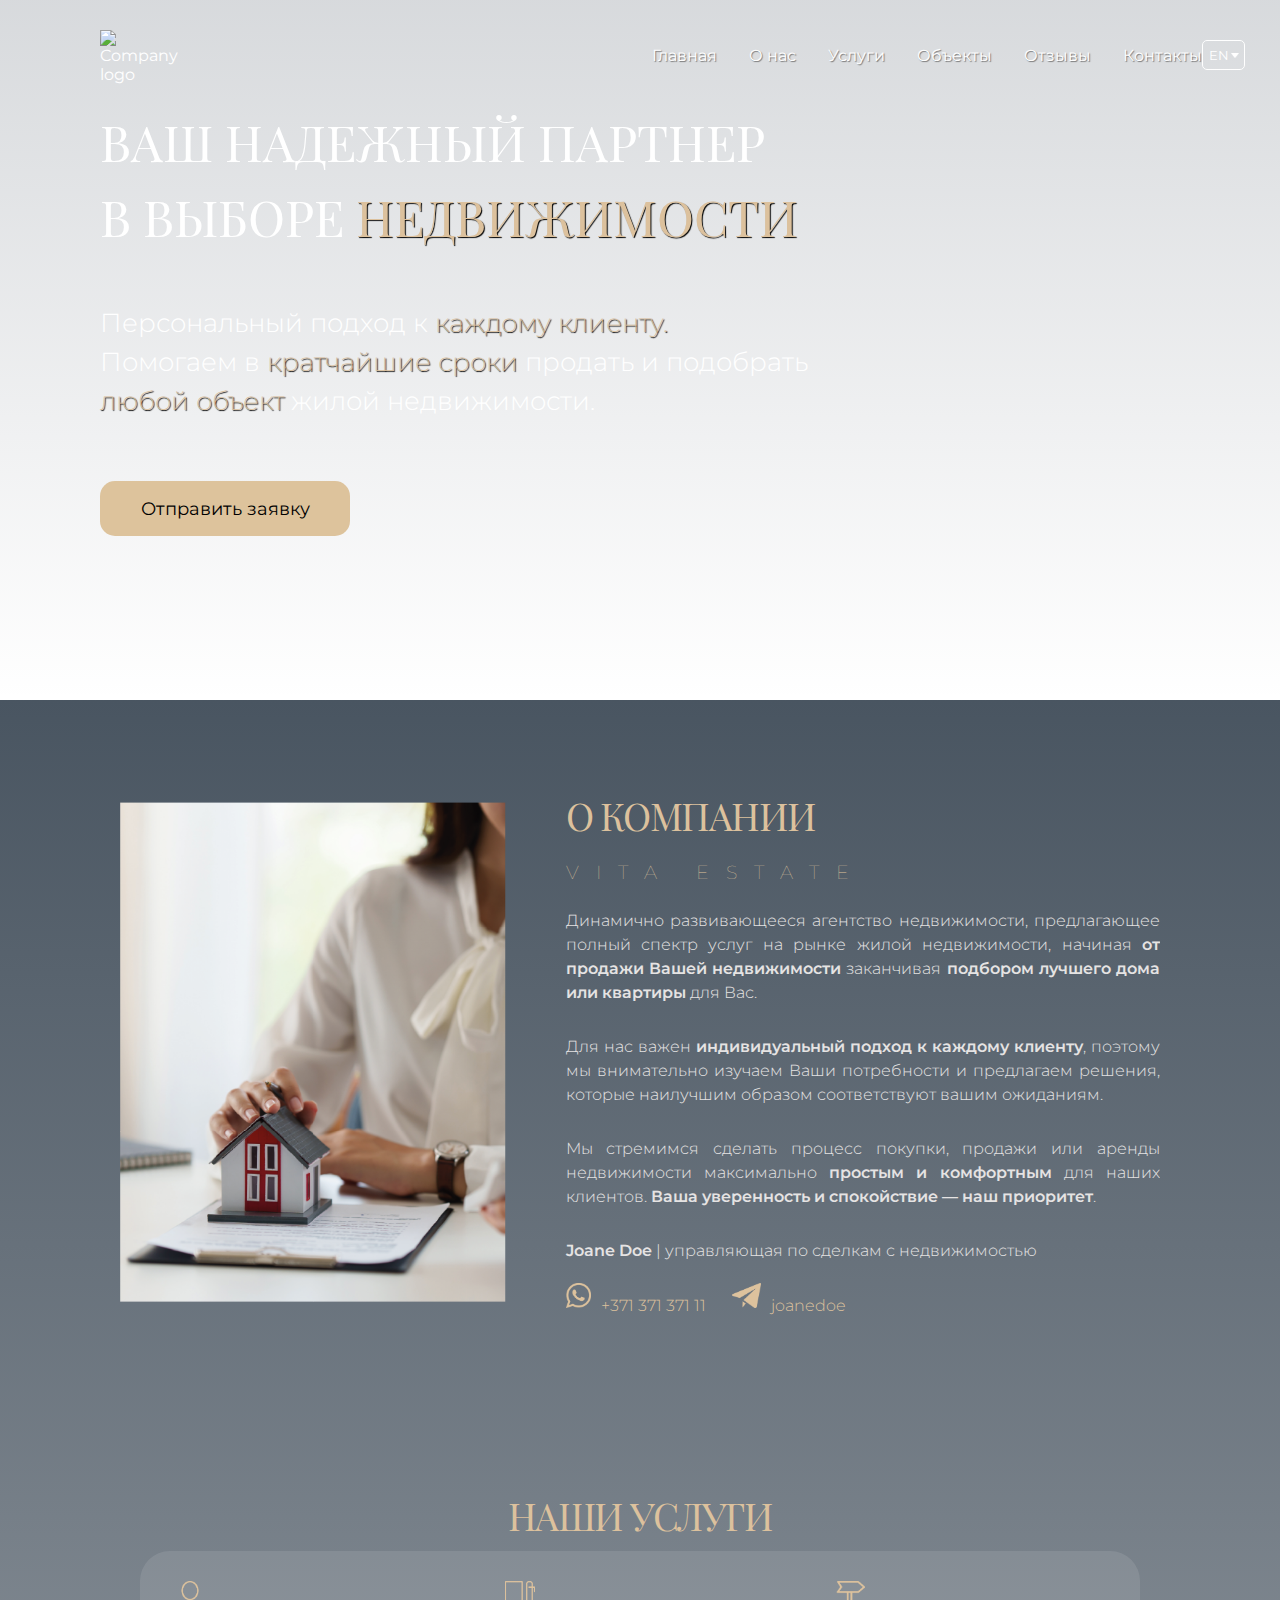
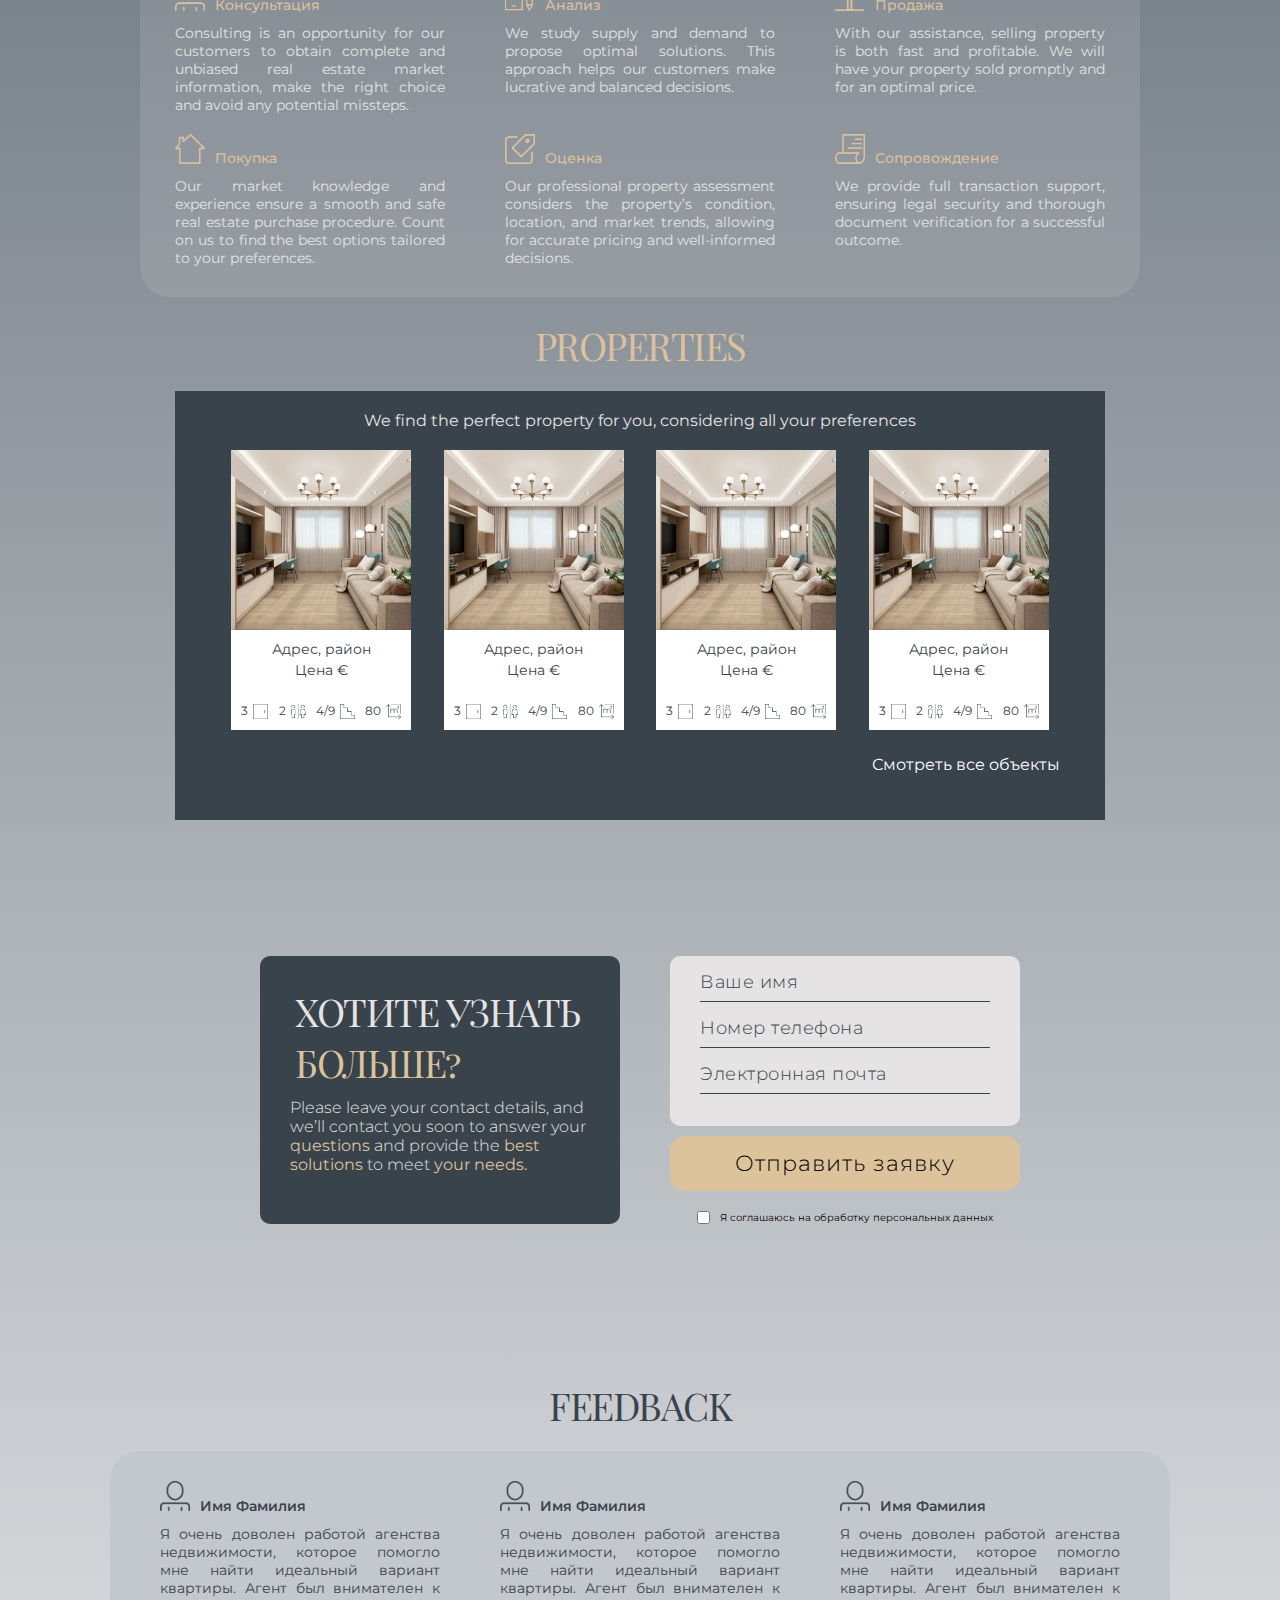
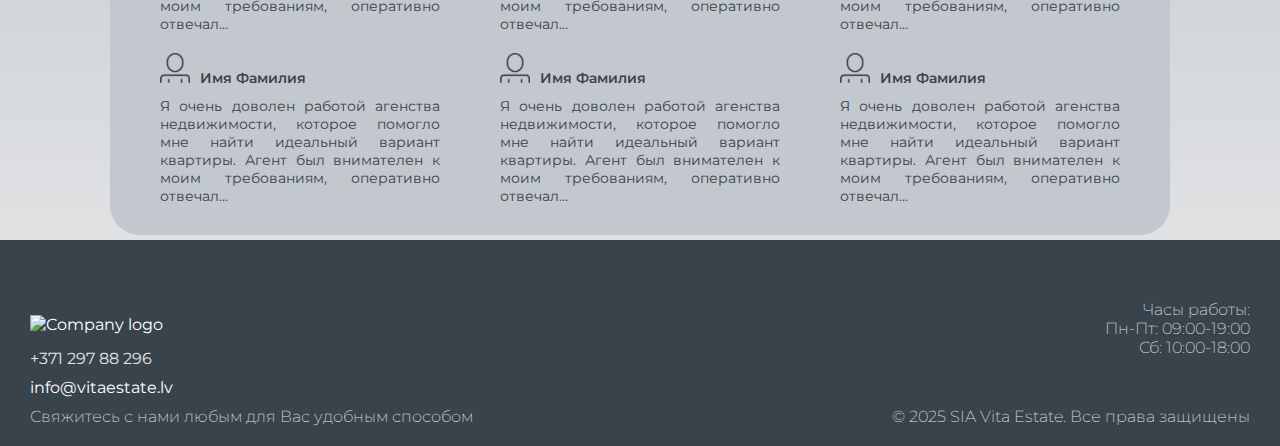
==== index.html @ ba5c53d3 "Add footer styling and amended multiple places" ====
<!DOCTYPE html>
<html lang="en">
  <head>
    <meta charset="UTF-8" />
    <meta name="viewport" content="width=device-width, initial-scale=1.0" />
    <link href="styles/style.css" rel="stylesheet" />
    <link
      href="https://fonts.googleapis.com/css2?family=Montserrat:ital,wght@0,100..900;1,100..900&family=Playfair+Display+SC:ital,wght@0,400;0,700;0,900;1,400;1,700;1,900&family=Playfair:ital,opsz,wght@0,5..1200,300..900;1,5..1200,300..900&display=swap"
      rel="stylesheet"
    />
    <title>Document</title>
  </head>
  <body>
    <!-- header section -->
    <section class="header_section">
      <header>
        <!-- logo -->
        <a href="index.html">
          <img
            class="header_logo"
            src="resources/Блок 1 - Главная/лого.png"
            alt="Company logo"
          />
        </a>
        <!-- navigation -->
        <nav class="navigation">
          <ul class="nav_options">
            <li><a href="#home">Главная</a></li>
            <li><a href="#about">О нас</a></li>
            <li><a href="#services">Услуги</a></li>
            <li><a href="#properties">Объекты</a></li>
            <li><a href="#feedback">Отзывы</a></li>
            <li><a href="#contact">Контакты</a></li>
          </ul>
        </nav>

        <select>
          <option value="en">EN</option>
          <option valaue="lv">LV</option>
          <option value="ru">RU</option>
        </select>
      </header>

      <div class="header_text">
        <h1>ВАШ НАДЕЖНЫЙ ПАРТНЕР В ВЫБОРЕ<strong> НЕДВИЖИМОСТИ</strong></h1>
        <p>
          Персональный подход к <strong>каждому клиенту.</strong><br />
          Помогаем в <strong>кратчайшие сроки</strong> продать и подобрать<br />
          <strong>любой объект</strong> жилой недвижимости.
        </p>
        <button>Отправить заявку</button>
      </div>
    </section>

    <!-- company description section -->
    <div class="middle_background">
      <section class="about">
        <div>
          <img
            src="resources/Блок 2 - О компании/картинка.png"
            alt="woman holding toy house"
          />
        </div>
        <article class="company">
          <h2>О КОМПАНИИ</h2>
          <h3>VITA ESTATE</h3>
          <p>
            Динамично развивающееся агентство недвижимости, предлагающее полный
            спектр услуг на рынке жилой недвижимости, начиная
            <strong>от продажи Вашей недвижимости</strong> заканчивая
            <strong>подбором лучшего дома или квартиры</strong> для Вас.
          </p>
          <p>
            Для нас важен
            <strong>индивидуальный подход к каждому клиенту</strong>, поэтому мы
            внимательно изучаем Ваши потребности и предлагаем решения, которые
            наилучшим образом соответствуют вашим ожиданиям.
          </p>
          <p>
            Мы стремимся сделать процесс покупки, продажи или аренды
            недвижимости максимально <strong>простым и комфортным</strong> для
            наших клиентов.
            <strong>Ваша уверенность и спокойствие — наш приоритет</strong>.
          </p>
          <p class="signature">
            <strong>Joane Doe </strong> | управляющая по сделкам с
            недвижимостью
          </p>
          <div class="company_contact">
            <span class="watsapp">
              <a href="https://t.me/yourusername" target="_blank">
                <img
                src="/resources/Блок 2 - О компании/whatsapp.png"
                alt="watsapp application icon"
              />+371 371 371 11
              </a>
            </span>
            <span class="telegram">
              <a href="https://wa.me/yourphonenumber" target="_blank">
                <img
                src="/resources/Блок 2 - О компании/telegram.png"
                alt="telegram application icon"
              />joanedoe
              </a>
            </span>
          </div>
        </article>
      </section>

      <!-- company services section -->
      <section class="our_services">
        <h2>НАШИ УСЛУГИ</h2>
        <div class="services_container">
          <article class="services">
            <div>
              <img
                src="/resources/Блок 3 - Наши услуги/консультация.png"
                alt="human silhouette icon"
              />
              <h4>Консультация</h4>
            </div>
            <p>
              Consulting is an opportunity for our customers to obtain complete
              and unbiased real estate market information, make the right choice
              and avoid any potential missteps.
            </p>
          </article>

          <article class="services">
            <div>
              <img
                src="/resources/Блок 3 - Наши услуги/анализ.png"
                alt="notebook with pencil icon"
              />
              <h4>Анализ</h4>
            </div>
            <p>
              We study supply and demand to propose optimal solutions. This
              approach helps our customers make lucrative and balanced
              decisions.
            </p>
          </article>

          <article class="services">
            <div>
              <img
                src="/resources/Блок 3 - Наши услуги/продажа.png"
                alt="pointing sign icon"
              />
              <h4>Продажа</h4>
            </div>
            <p>
              With our assistance, selling property is both fast and profitable.
              We will have your property sold promptly and for an optimal price.
            </p>
          </article>

          <article class="services">
            <div>
              <img
                src="/resources/Блок 3 - Наши услуги/покупка.png"
                alt="house silhouette icon"
              />
              <h4>Покупка</h4>
            </div>
            <p>
              Our market knowledge and experience ensure a smooth and safe real
              estate purchase procedure. Count on us to find the best options
              tailored to your preferences.
            </p>
          </article>

          <article class="services">
            <div>
              <img
                src="/resources/Блок 3 - Наши услуги/оценка.png"
                alt="notepad with pen icon"
              />
              <h4>Оценка</h4>
            </div>
            <p>
              Our professional property assessment considers the property’s
              condition, location, and market trends, allowing for accurate
              pricing and well-informed decisions.
            </p>
          </article>

          <article class="services">
            <div>
              <img
                src="/resources/Блок 3 - Наши услуги/сопровождение.png"
                alt="paper document icon"
              />
              <h4>Сопровождение</h4>
            </div>
            <p>
              We provide full transaction support, ensuring legal security and
              thorough document verification for a successful outcome.
            </p>
          </article>
        </div>
      </section>

      <!-- company properties for sale section -->
      <section class="properties">
        <h2>PROPERTIES</h2>
        <div class="properties_container">
          <p>
            We find the perfect property for you, considering all your
            preferences
          </p>
          <div class="short_preview">
            <div>
              <img
                src="/resources/Блок 4 - Объекты/dizain-kvartir-4.webp"
                alt="apartment inside view"
              />
              <p>
                Адрес, район<br />
                Цена €
              </p>
              <div class="property_icons">
                <span>
                  <p>3</p>
                  <img
                    src="/resources/Блок 4 - Объекты/дверь.png"
                    alt="door icon"
                  />
                </span>

                <span>
                  <p>2</p>
                  <img
                    src="/resources/Блок 4 - Объекты/санузел.png"
                    alt="toilet icon"
                  />
                </span>

                <span>
                  <p>4/9</p>
                  <img
                    src="/resources/Блок 4 - Объекты/этаж.png"
                    alt="ladder icon"
                  />
                </span>

                <span>
                  <p>80</p>
                  <img
                    src="/resources/Блок 4 - Объекты/площадь.png"
                    alt="area icon"
                  />
                </span>
              </div>
            </div>

            <div>
              <img
                src="/resources/Блок 4 - Объекты/dizain-kvartir-4.webp"
                alt="apartment inside view"
              />
              <p>
                Адрес, район<br />
                Цена €
              </p>
              <div class="property_icons">
                <span>
                  <p>3</p>
                  <img
                    src="/resources/Блок 4 - Объекты/дверь.png"
                    alt="door icon"
                  />
                </span>

                <span>
                  <p>2</p>
                  <img
                    src="/resources/Блок 4 - Объекты/санузел.png"
                    alt="toilet icon"
                  />
                </span>

                <span>
                  <p>4/9</p>
                  <img
                    src="/resources/Блок 4 - Объекты/этаж.png"
                    alt="ladder icon"
                  />
                </span>

                <span>
                  <p>80</p>
                  <img
                    src="/resources/Блок 4 - Объекты/площадь.png"
                    alt="area icon"
                  />
                </span>
              </div>
            </div>

            <div>
              <img
                src="/resources/Блок 4 - Объекты/dizain-kvartir-4.webp"
                alt="apartment inside view"
              />
              <p>
                Адрес, район<br />
                Цена €
              </p>
              <div class="property_icons">
                <span>
                  <p>3</p>
                  <img
                    src="/resources/Блок 4 - Объекты/дверь.png"
                    alt="door icon"
                  />
                </span>

                <span>
                  <p>2</p>
                  <img
                    src="/resources/Блок 4 - Объекты/санузел.png"
                    alt="toilet icon"
                  />
                </span>

                <span>
                  <p>4/9</p>
                  <img
                    src="/resources/Блок 4 - Объекты/этаж.png"
                    alt="ladder icon"
                  />
                </span>

                <span>
                  <p>80</p>
                  <img
                    src="/resources/Блок 4 - Объекты/площадь.png"
                    alt="area icon"
                  />
                </span>
              </div>
            </div>

            <div>
              <img
                src="/resources/Блок 4 - Объекты/dizain-kvartir-4.webp"
                alt="apartment inside view"
              />
              <p>
                Адрес, район<br />
                Цена €
              </p>
              <div class="property_icons">
                <span>
                  <p>3</p>
                  <img
                    src="/resources/Блок 4 - Объекты/дверь.png"
                    alt="door icon"
                  />
                </span>

                <span>
                  <p>2</p>
                  <img
                    src="/resources/Блок 4 - Объекты/санузел.png"
                    alt="toilet icon"
                  />
                </span>

                <span>
                  <p>4/9</p>
                  <img
                    src="/resources/Блок 4 - Объекты/этаж.png"
                    alt="ladder icon"
                  />
                </span>

                <span>
                  <p>80</p>
                  <img
                    src="/resources/Блок 4 - Объекты/площадь.png"
                    alt="area icon"
                  />
                </span>
              </div>
            </div>
          </div>
          <a href="" class="all_properties">Смотреть все объекты</a>
        </div>
      </section>

      <!-- contact form -->
      <section class="submission">
        <article>
          <h3>ХОТИТЕ УЗНАТЬ <strong>БОЛЬШЕ?</strong></h3>
          <p>
            Please leave your contact details, and we’ll contact you soon to
            answer your <strong>questions</strong> and provide the
            <strong>best solutions</strong> to meet <strong>your needs.</strong>
          </p>
        </article>

        <div class="form_container">
          <form action="" method="POST">
            <fieldset class="user_info">
              <!-- <label for="name">Ваше имя</label> -->
              <input
                type="text"
                id="name"
                name="name"
                placeholder="Ваше имя"
                aria-label="your name"
                required
              />

              <!-- <label>Номер телефона</label> -->
              <input
                type="tel"
                id="phone"
                name="phone"
                placeholder="Номер телефона"
                aria-label="your phone number"
                required
              />

              <!-- <label>Электронная почта</label> -->
              <input
                type="email"
                id="email"
                name="email"
                placeholder="Электронная почта"
                aria-label="your email"
                required
              />
            </fieldset>

            <button type="submit">Отправить заявку</button>

            <div class="consent">
              <!-- <label> -->
              <input
                type="checkbox"
                name="consent"
                aria-label="consent to processing personal data"
                required
              />
              Я соглашаюсь на обработку персональных данных
              <!-- </label> -->
            </div>
          </form>
        </div>
      </section>

      <!-- customer review section -->
      <section class="feedback">
        <h2>FEEDBACK</h2>
        <div>
          <article>
            <div>
              <img
                src="/resources/Блок 6 - Отзывы/иконка.png"
                alt="human silhouette icon"
              />
              <p>Имя Фамилия</p>
            </div>
            <p>
              Я очень доволен работой агенства недвижимости, которое помогло мне
              найти идеальный вариант квартиры. Агент был внимателен к моим
              требованиям, оперативно отвечал...
            </p>
          </article>

          <article>
            <div>
              <img
                src="/resources/Блок 6 - Отзывы/иконка.png"
                alt="human silhouette icon"
              />
              <p>Имя Фамилия</p>
            </div>
            <p>
              Я очень доволен работой агенства недвижимости, которое помогло мне
              найти идеальный вариант квартиры. Агент был внимателен к моим
              требованиям, оперативно отвечал...
            </p>
          </article>

          <article>
            <div>
              <img
                src="/resources/Блок 6 - Отзывы/иконка.png"
                alt="human silhouette icon"
              />
              <p>Имя Фамилия</p>
            </div>
            <p>
              Я очень доволен работой агенства недвижимости, которое помогло мне
              найти идеальный вариант квартиры. Агент был внимателен к моим
              требованиям, оперативно отвечал...
            </p>
          </article>

          <article>
            <div>
              <img
                src="/resources/Блок 6 - Отзывы/иконка.png"
                alt="human silhouette icon"
              />
              <p>Имя Фамилия</p>
            </div>
            <p>
              Я очень доволен работой агенства недвижимости, которое помогло мне
              найти идеальный вариант квартиры. Агент был внимателен к моим
              требованиям, оперативно отвечал...
            </p>
          </article>

          <article>
            <div>
              <img
                src="/resources/Блок 6 - Отзывы/иконка.png"
                alt="human silhouette icon"
              />
              <p>Имя Фамилия</p>
            </div>
            <p>
              Я очень доволен работой агенства недвижимости, которое помогло мне
              найти идеальный вариант квартиры. Агент был внимателен к моим
              требованиям, оперативно отвечал...
            </p>
          </article>

          <article>
            <div>
              <img
                src="/resources/Блок 6 - Отзывы/иконка.png"
                alt="human silhouette icon"
              />
              <p>Имя Фамилия</p>
            </div>
            <p>
              Я очень доволен работой агенства недвижимости, которое помогло мне
              найти идеальный вариант квартиры. Агент был внимателен к моим
              требованиям, оперативно отвечал...
            </p>
          </article>
        </div>
      </section>
    </div>

    <!-- footer -->
    <footer>
      <div class="left">
        <a href="index.html">
          <img
            class="footer_logo"
            src="resources/Блок 1 - Главная/лого.png"
            alt="Company logo"
          />
        </a>
        <p class="phone">+371 297 88 296</p>
        <p class="email">
          <a href="mailto:info@vitaestate.lv">info@vitaestate.lv</a>
        </p>
        <p>Свяжитесь с нами любым для Вас удобным способом</p>
      </div>

      <div class="right">
        <p>
          Часы работы:<br />
          Пн-Пт: 09:00-19:00<br />
          Сб: 10:00-18:00
        </p>
        <p class="copyright">&copy; 2025 SIA Vita Estate. Все права защищены</p>
      </div>
    </footer>

    <script src="js/script.js"></script>
  </body>
</html>
---- styles/style.css ----
* {
    margin: 0;
    padding: 0;
}

body {
    width: 100vw;
    background-image: url('/resources/Обложка\ всего\ сайта/Обложка фон.png');
    overflow-x: hidden;
}

/* header section styling */
 .header_section {
    background-image: linear-gradient(rgba(74, 85, 98, 22%), rgba(255, 255, 255, 0)),url('/resources/Блок\ 1\ -\ Главная/картинка для главной страницы.jpg');
    background-position: center;
    background-size: cover;
    background-repeat: no-repeat;
    height: 700px;
    display: flex;
    flex-direction: column;
}

header {
    display: flex;
    justify-content: space-between;
 }

/* logo styling */
.header_logo {
    position: relative;
    max-width: 148px;
    height: auto;
    margin-top: 30px;
    margin-left: 100px;
}

a {
    text-decoration: none;
    color: white;
    font-family: 'Montserrat', sans-serif;
}

/* nav bar styling */
.navigation {
    display: flex;
    justify-content: center;
    height: 50px;
    width: 550px;
    margin-top: 30px;
    margin-left: 37%;
}

/* language selection styling */
select {
    height: 30px;
    width: 50px;
    padding-left: 6px;
    padding-right: 15px;
    margin-top: 40px;
    margin-right: 50px;
    border: white solid 1px;
    border-radius: 5px;
    cursor: pointer;

    appearance: none;
    -webkit-appearance: none;
    -moz-appearance: none;

    background: url('/resources/Блок\ 1\ -\ Главная/галочка для выбора языка.png') no-repeat right center;
    background-size: 8px;
    background-color: rgba(0, 0, 0, 0.0);
    background-position: 85% center;

    color: white;
    font-family: 'Montserrat', sans-serif;
    box-sizing: border-box;
}

/* nav bar li styling */
.nav_options {
    display: flex;
    justify-content: space-between;
    align-items: center;
    width: 550px;
}

.nav_options li {
    list-style-type: none;
    text-shadow: 1px 1px 1px rgb(119, 119, 119);
}

/* h1 and p header main text container */
.header_text {
    margin-left: 100px;
    margin-top: 20px;
    width: 700px;
}

.header_text strong {
    color: #DCC19D;
    font-weight: 200;
    text-shadow: 1px 1px 1px black;
}

h1 {
    font-family: 'Playfair Display SC';
    font-weight: 100;
    font-size: 50px;
    color: white;
    margin-bottom: 50px;
    line-height: 150%;
}

.header_text p {
    font-family: 'Montserrat', sans-serif;
    margin-bottom: 30px;
    font-size: 26px;
    line-height: 150%;
    font-weight: 300;
    width: 900px;
    color: #FFFFFF;
}

/* button in header styling */
button {
    background-color: rgb(221, 195, 156);
    border: none;
    width: 250px;
    height: 55px;
    margin-top: 30px;
    border-radius: 15px;
    font-family: 'Montserrat', sans-serif;
    font-size: 18px;
    cursor: pointer;
}

button:hover {
    background-color: white;
}

.middle_background {
    background: 
        url('/resources/Обложка\ всего\ сайта/Обложка_снежинки.png'),
        linear-gradient(to bottom, rgb(73, 85, 97), rgb(224, 226, 228));
    background-size: cover, contain;
    background-repeat: no-repeat, no-repeat;
    display: flex;
    flex-direction: column;
    align-items: center;
}

/* about company section styling */
.about {
    height: 700px;
    display: flex;
    margin: 90px 120px 0;
}

.company {
    display: flex;
    flex-direction: column;
    margin-bottom: 100px;
    overflow: scroll;
    padding-left: 10px;
}

.about>div {
    display: flex;
    padding-right: 50px;
    margin-top: 12px;
}

.about div>img {
    height: 500px;
}

.company h2,
h2 {
    color: #DCC19D;
    font-family: 'Playfair Display SC';
    font-weight: 100;
    font-size: 38px;
    letter-spacing: -1.5px;
}

.company h3 {
    margin-bottom: 15px;
    font-family: 'Montserrat', sans-serif;
    font-weight: 100;
    color: #DCC19D;
    letter-spacing: 17px;
    margin-top: 20px;
}

.company p {
    font-family: 'Montserrat', sans-serif;
    font-size: 16px;
    font-weight: 300;
    line-height: 1.5;
    margin-bottom: 20px;
    text-align: justify;
    margin-top: 10px;
    color: #E5E3E3;
}

.company strong {
    color: #E5E3E3;
    font-weight: 600;
}

.signature {
    margin-top: 10px;
}

/* watsapp and telegram icon contact and text styling */
.company_contact img {
    width: auto;
    height: 25px;
    margin-bottom: 20px;
    padding: 0;
    margin-right: 10px;
}

.watsapp:hover,
.telegram:hover {
    cursor: pointer;
    transform: scale(1.1);
    opacity: 0.8;
}

.watsapp a > img,
.telegram a > img {
    transition: transform 0.3s ease, opacity 0.3s ease;
}

.company_contact {
    display: flex;
    align-items: center;
    justify-content: space-between;
    width: 280px;
}

.watsapp a,
.telegram a {
    display: flex;
    align-items: center;
    color: rgb(220, 193, 157);
}

.watsapp,
.telegram {
    font-family: 'Montserrat', sans-serif;
    font-size: 16px;
    font-weight: 300;
    line-height: 1.5;
}

/* our services section styling */
 .our_services {
    display: flex;
    flex-direction: column;
    align-items: center;
    width: 1000px;
    height: 400px;
    /* margin-top: 40px; */
 }

 .our_services h2 {
    margin-bottom: 10px;
 }

 .services_container {
    display: flex;
    justify-content: center;
    flex-wrap: wrap;
    border-radius: 30px;
    gap: 20px 60px;
    padding: 30px 0;
    background: rgba(255, 255, 255, 0.1);;
 }

 .services div img {
    width: 30px;
    height: 30px;
 }

 .services {
    width: 270px;
 }

 .services div {
    display: flex;
    align-items: flex-end;
}

.services div img {
    margin-right: 10px;
    margin-bottom: 3px;
}

h4 {
    font-family: 'Montserrat', sans-serif;
    font-size: 14px;
    font-weight: 500;
    color: rgb(220, 193, 157);
}

.services p {
    margin-top: 10px;
    font-family: 'Montserrat', sans-serif;
    font-size: 14px;
    color: #E5E3E3;
    text-align: justify;
}

/* properties section styling */
.properties {
    width: 900px;
    height: 500px;
    margin-top: 30px;
    display: flex;
    flex-direction: column;
    align-items: center;
}

.properties h2 {
    margin-bottom: 20px;
}

.properties_container {
    display: flex;
    flex-direction: column;
    align-items: center;
    background-color: #39434C;
    width: 930px;
    height: 450px;
}

.properties_container p {
    margin: 20px;
    color: #E5E3E3;
    font-family: 'Montserrat', sans-serif;
}

.short_preview {
    display: flex;
    justify-content: space-around;
    width: 850px;
}

.short_preview img {
    width: 180px;
    height: auto;
}

.short_preview p {
    font-family: 'Montserrat', sans-serif;
    font-size: 14px;
    line-height: 150%;
    color: #39434C;
    margin: 5px 0;
    text-align: center;
}

.short_preview > div {
    width: 180px;
    height: 280px;
    background: white;
}

.all_properties {
    position: relative;
    top: 25px;
    left: 35%;
}

.property_icons img {
    width: 15px;
    height: 15px;
}

.property_icons {
    display: flex;
    justify-content: space-around;
    margin: 15px 5px 0;
    height: 30px;
}

.property_icons p {
    font-family: 'Montserrat', sans-serif;
    font-size: 12px;
    margin-right: 5px;
}

.property_icons span {
    display: flex;
    align-items: center;
}

/* submit section styling */
.submission {
    height: 500px;
    width: 100vw;
    display: flex;
    align-items: center;
    justify-content: center;
    margin-top: 20px;
    background-image: url('/resources/Блок\ 5\ -\ Форма\ заявки/the-real-estate-agent.jpg');
    background-size: cover;
    background-position: center;
    background-repeat: no-repeat;
}

.submission article {
    background-color: #39434C;
    width: 300px;
    display: flex;
    flex-direction: column;
    align-items: center;
    justify-content: center;
    border-radius: 10px;
    padding: 30px;
    margin-right: 50px;
}

.submission p {
    font-family: 'Montserrat', sans-serif;
    color: #E5E3E3;
    font-weight: 300;
    padding-bottom: 20px;
}

.submission h3 {
    width: 290px;
    color: #E5E3E3;
    font-family: 'Playfair Display SC';
    font-weight: 100;
    font-size: 38px;
    letter-spacing: -1.5px;
    margin-bottom: 10px;
}

.submission p strong {
    color: #DCC19D;
    font-weight: 400;
}

.submission strong {
    color: #DCC19D;
    font-weight: 100;
}

/* form styling */
form {
    width: 350px;
    display: flex;
    flex-direction: column;
    align-items: center;
}

.form_container {
    width: 350px;
    display: flex;
    flex-direction: column;
    align-items: center;

}

.user_info {
    height: 150px;
    border-radius: 10px;
    background-color: #E5E3E3;
    padding: 10px 30px;
    display: flex;
    flex-direction: column;
    row-gap: 10px;
    align-items: center;
    justify-content: center;
    border: none;
}

input {
    border: none;
    border-bottom: 1px solid #39434C;
    outline: none;
    padding: 10px 0;
    background-color: #E5E3E3;
    width: 290px;
}

input::placeholder {
    color: #39434C;
    font-family: 'Montserrat',sans-serif;
    font-size: 18px;
    font-weight: 300;
    letter-spacing: 0.5px;
}

form>button {
    margin: 10px 0 20px;
    width: 350px;
    font-size: 22px;
    letter-spacing: 1px;
    font-weight: 300;
}

form>button:hover {
    background-color: white;
}

.consent>input {
    width: auto;
    margin-right: 10px;
}

.consent {
    font-family: 'Montserrat', sans-serif;
    font-size: 10px;
    display: flex;
}

/* feedback section styling */
.feedback {
    display: flex;
    flex-direction: column;
    align-items: center;
    height: 500px;
}

.feedback h2 {
    margin: 40px 0 20px;
    color: #39434C;
}

.feedback>div {
    display: flex;
    align-items: center;
    justify-content: center;
    width: 1000px;
    border-radius: 30px;
    background-color: rgb(195, 199, 206);
    gap: 20px 60px;
    padding: 30px;
    flex-wrap: wrap;
}

.feedback p {
    font-family: 'Montserrat', sans-serif;
    font-size: 14px;
    text-align: justify;
    color: #39434C;
}

.feedback img {
    width: 30px;
    height: 30px;
    margin-right: 10px;
}

.feedback article>div {
    display: flex;
    align-items: baseline;
    margin-bottom: 10px;
}

.feedback article {
    width: 280px;
}

.feedback article div > p:first-of-type {
    font-weight: 600;
}

/* footer styling */
footer {
    background-color: #39434C;
    display: flex;
    align-items: flex-end;
    justify-content: space-between;
    padding: 10px 30px 20px;
}

footer p {
    font-family: 'Montserrat', sans-serif;
    color: #E5E3E3;
    font-weight: 200;
}

.left {
    display: flex;
    flex-direction: column;
    align-items: flex-start;
    /* justify-content: space-between; */
}

.footer_logo {
    width: 148px;
    height: auto;
    margin: 10px 0 15px;
}

.phone,
.email {
    margin-bottom: 10px;
    font-weight: 400;
}

.right {
    display: flex;
    flex-direction: column;
    align-items: flex-end;
    text-align: right;
}

.right > p {
    margin-top: 50px; 
}
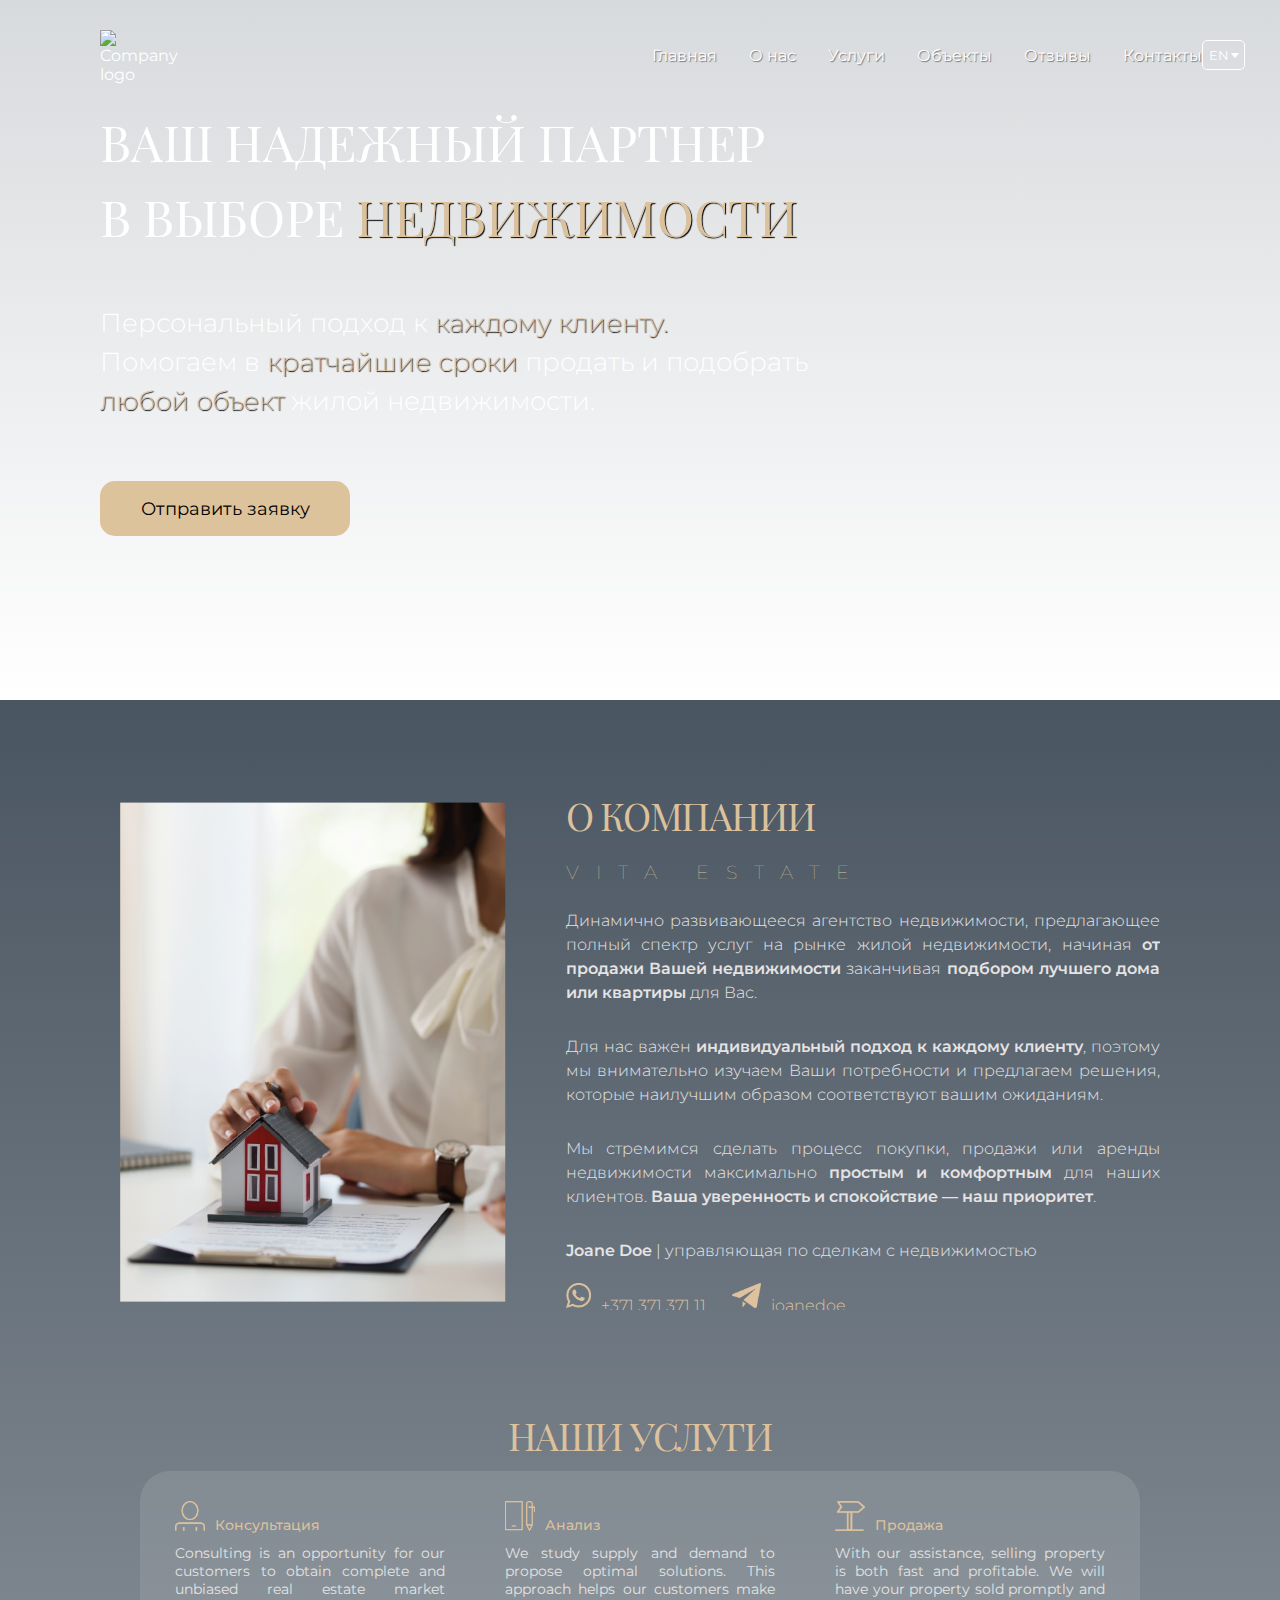
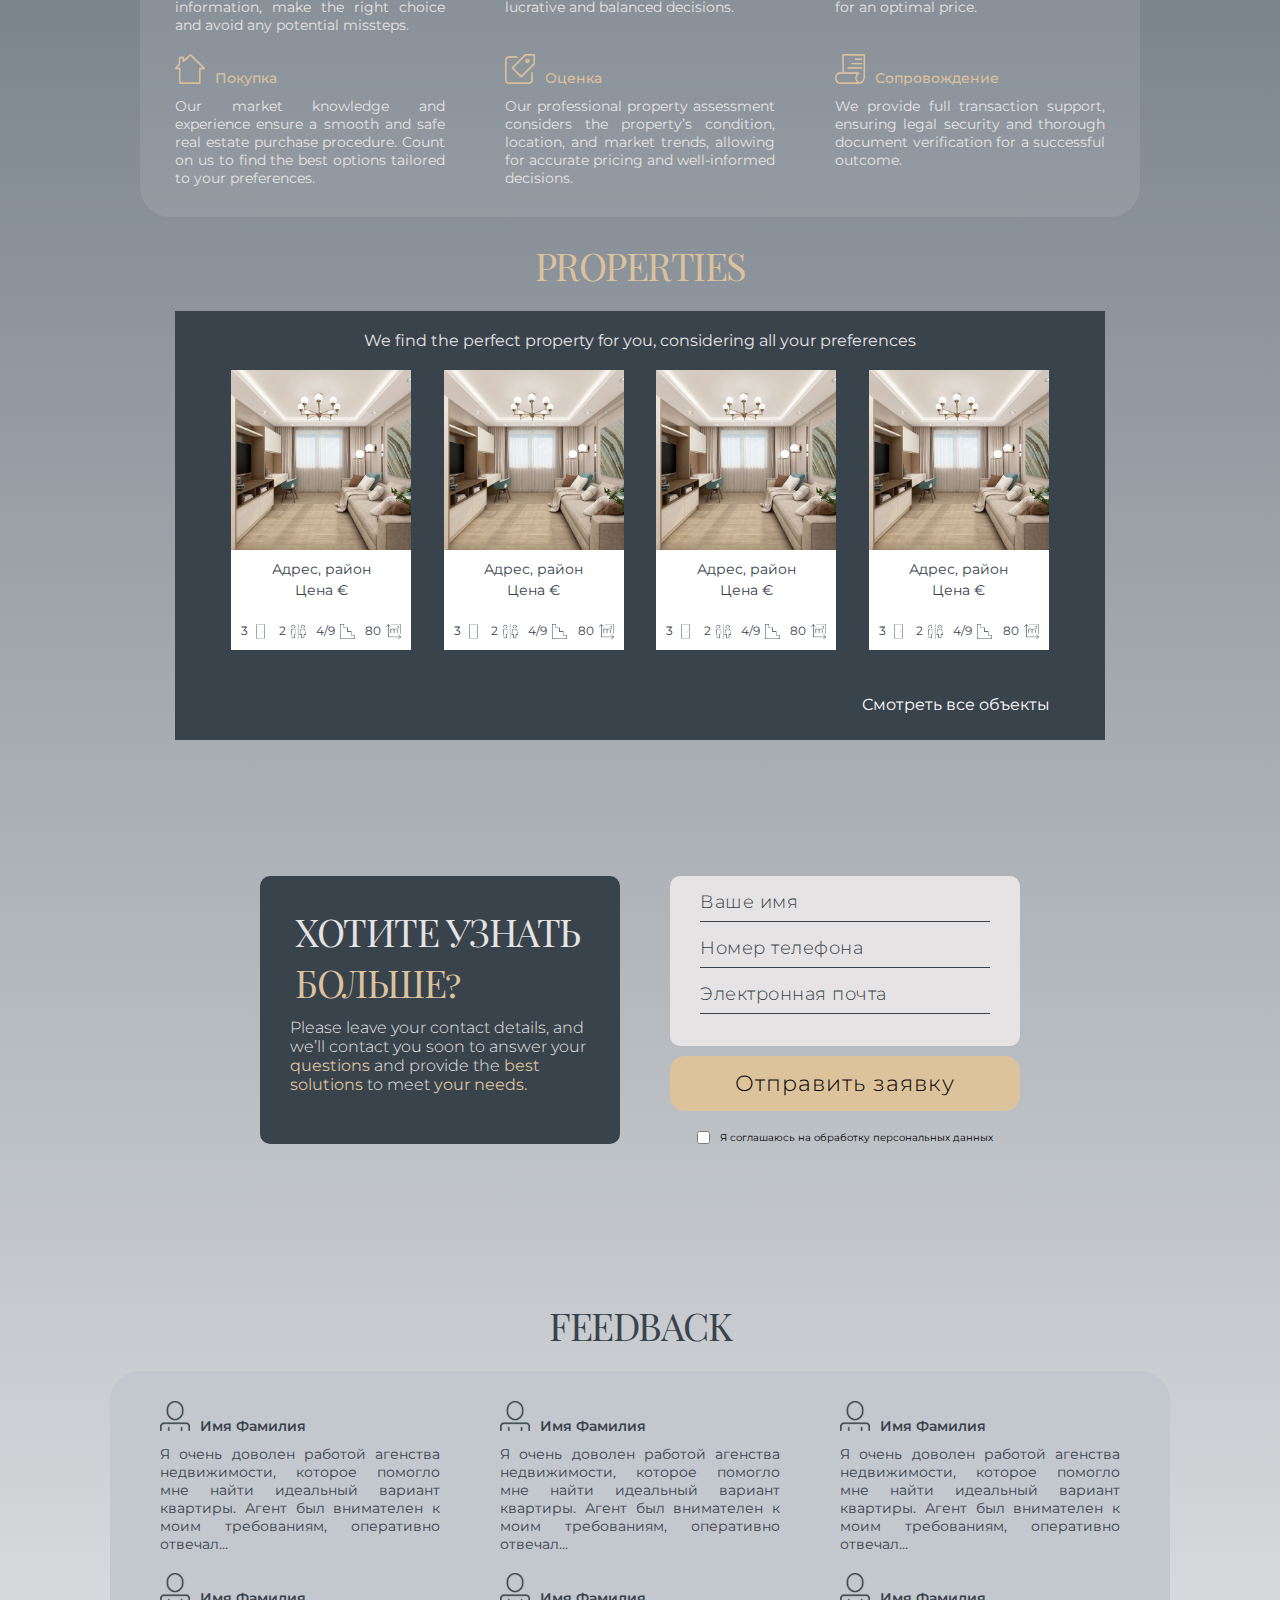
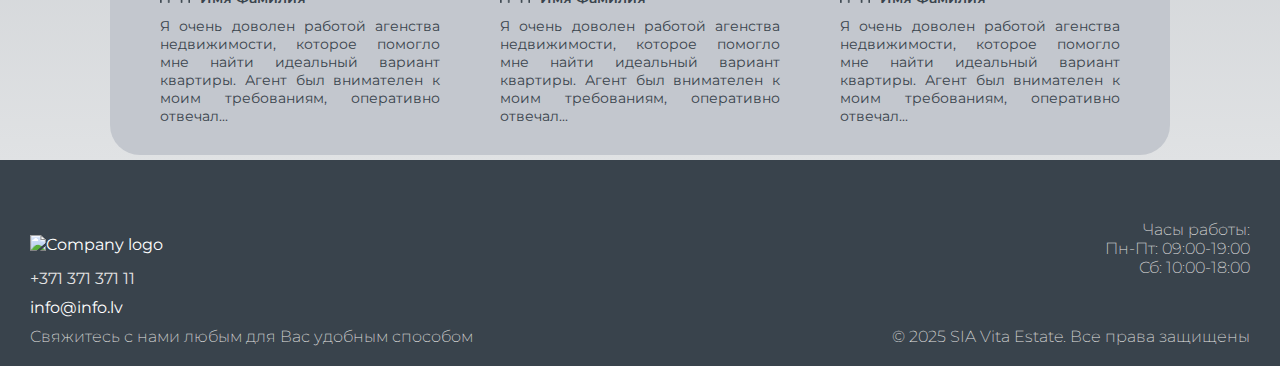
==== commit 18e9185a: "Add gallery page and styling" ====
--- a/index.html
+++ b/index.html
@@ -8,7 +8,7 @@
       href="https://fonts.googleapis.com/css2?family=Montserrat:ital,wght@0,100..900;1,100..900&family=Playfair+Display+SC:ital,wght@0,400;0,700;0,900;1,400;1,700;1,900&family=Playfair:ital,opsz,wght@0,5..1200,300..900;1,5..1200,300..900&display=swap"
       rel="stylesheet"
     />
-    <title>Document</title>
+    <title>Vita Estate Main Page</title>
   </head>
   <body>
     <!-- header section -->
@@ -23,7 +23,7 @@
           />
         </a>
         <!-- navigation -->
-        <nav class="navigation">
+        <nav class="navigation" id="home">
           <ul class="nav_options">
             <li><a href="#home">Главная</a></li>
             <li><a href="#about">О нас</a></li>
@@ -53,7 +53,7 @@
     </section>
 
     <!-- company description section -->
-    <div class="middle_background">
+    <div class="middle_background" id="about">
       <section class="about">
         <div>
           <img
@@ -108,7 +108,7 @@
       </section>
 
       <!-- company services section -->
-      <section class="our_services">
+      <section class="our_services" id="services">
         <h2>НАШИ УСЛУГИ</h2>
         <div class="services_container">
           <article class="services">
@@ -202,7 +202,7 @@
       </section>
 
       <!-- company properties for sale section -->
-      <section class="properties">
+      <section class="properties" id="properties">
         <h2>PROPERTIES</h2>
         <div class="properties_container">
           <p>
@@ -211,10 +211,12 @@
           </p>
           <div class="short_preview">
             <div>
-              <img
+              <a href="">
+                <img
                 src="/resources/Блок 4 - Объекты/dizain-kvartir-4.webp"
                 alt="apartment inside view"
               />
+              </a>
               <p>
                 Адрес, район<br />
                 Цена €
@@ -232,7 +234,7 @@
                   <p>2</p>
                   <img
                     src="/resources/Блок 4 - Объекты/санузел.png"
-                    alt="toilet icon"
+                    alt="wc icon"
                   />
                 </span>
 
@@ -255,10 +257,12 @@
             </div>
 
             <div>
-              <img
+              <a href="">
+                <img
                 src="/resources/Блок 4 - Объекты/dizain-kvartir-4.webp"
                 alt="apartment inside view"
               />
+              </a>
               <p>
                 Адрес, район<br />
                 Цена €
@@ -299,10 +303,12 @@
             </div>
 
             <div>
-              <img
+              <a href="">
+                <img
                 src="/resources/Блок 4 - Объекты/dizain-kvartir-4.webp"
                 alt="apartment inside view"
               />
+              </a>
               <p>
                 Адрес, район<br />
                 Цена €
@@ -343,10 +349,12 @@
             </div>
 
             <div>
-              <img
+              <a href="">
+                <img
                 src="/resources/Блок 4 - Объекты/dizain-kvartir-4.webp"
                 alt="apartment inside view"
               />
+              </a>
               <p>
                 Адрес, район<br />
                 Цена €
@@ -386,7 +394,7 @@
               </div>
             </div>
           </div>
-          <a href="" class="all_properties">Смотреть все объекты</a>
+          <a href="/properties.html" class="all_properties">Смотреть все объекты</a>
         </div>
       </section>
 
@@ -404,7 +412,7 @@
         <div class="form_container">
           <form action="" method="POST">
             <fieldset class="user_info">
-              <!-- <label for="name">Ваше имя</label> -->
+              
               <input
                 type="text"
                 id="name"
@@ -414,7 +422,7 @@
                 required
               />
 
-              <!-- <label>Номер телефона</label> -->
+              
               <input
                 type="tel"
                 id="phone"
@@ -424,7 +432,7 @@
                 required
               />
 
-              <!-- <label>Электронная почта</label> -->
+              
               <input
                 type="email"
                 id="email"
@@ -438,7 +446,7 @@
             <button type="submit">Отправить заявку</button>
 
             <div class="consent">
-              <!-- <label> -->
+              
               <input
                 type="checkbox"
                 name="consent"
@@ -446,14 +454,14 @@
                 required
               />
               Я соглашаюсь на обработку персональных данных
-              <!-- </label> -->
+              
             </div>
           </form>
         </div>
       </section>
 
       <!-- customer review section -->
-      <section class="feedback">
+      <section class="feedback" id="feedback">
         <h2>FEEDBACK</h2>
         <div>
           <article>
@@ -550,7 +558,7 @@
     </div>
 
     <!-- footer -->
-    <footer>
+    <footer id="contact">
       <div class="left">
         <a href="index.html">
           <img
@@ -559,9 +567,9 @@
             alt="Company logo"
           />
         </a>
-        <p class="phone">+371 297 88 296</p>
+        <p class="phone">+371 371 371 11</p>
         <p class="email">
-          <a href="mailto:info@vitaestate.lv">info@vitaestate.lv</a>
+          <a href="mailto:info@vitaestate.lv">info@info.lv</a>
         </p>
         <p>Свяжитесь с нами любым для Вас удобным способом</p>
       </div>
--- a/styles/style.css
+++ b/styles/style.css
@@ -1,6 +1,11 @@
 * {
     margin: 0;
     padding: 0;
+}
+
+html {
+    scroll-behavior: smooth;
+    background-color: #FFFFFF;
 }
 
 body {
@@ -151,7 +156,7 @@
 
 /* about company section styling */
 .about {
-    height: 700px;
+    height: 620px;
     display: flex;
     margin: 90px 120px 0;
 }
@@ -351,6 +356,13 @@
 .short_preview img {
     width: 180px;
     height: auto;
+    transition: transform 0.3s ease, opacity 0.3s ease;
+}
+
+.short_preview img:hover {
+    cursor: pointer;
+    transform: scale(1.1);
+    opacity: 1;
 }
 
 .short_preview p {
@@ -371,7 +383,12 @@
 .all_properties {
     position: relative;
     top: 25px;
-    left: 35%;
+    left: 34%;
+    margin-top: 20px;
+}
+
+.all_properties:hover {
+    color: #DCC19D;
 }
 
 .property_icons img {
@@ -615,3 +632,66 @@
 .right > p {
     margin-top: 50px; 
 }
+
+/* properties html page styling */
+
+main {
+    display: flex;
+    flex-direction: column;
+    align-items: center;
+    background-color: #FFFFFF;
+}
+
+.filter_section {
+    display: flex;
+    flex-direction: column;
+    align-items: center;
+    border: red solid 1px;
+    width: 1000px;
+    height: 150px;
+    margin-top: 30px;
+}
+
+.gallery {
+    margin-top: 30px;
+    width: 850px;
+    flex-wrap: wrap;
+    align-items: center;
+    gap: 20px 20px;
+
+}
+
+.gallery_heading {
+    font-family: 'Playfair Display SC';
+    font-weight: 100;
+    font-size: 38px;
+    color: #DCC19D;
+    margin-bottom: 50px;
+    line-height: 150%;
+}
+
+.gallery article {
+    background-color: rgb(249, 238, 223);
+}
+
+.filter {
+    display: flex;
+    align-items: center;
+    border: black solid 1px;
+    font-family:'Montserrat', sans-serif;
+    color: #39434C;
+    height: 50px;
+}
+
+.filter select {
+    border: #DCC19D solid 1px;
+}
+
+.bin img {
+    width: 17px;
+    height: 20px;
+}
+
+
+
+
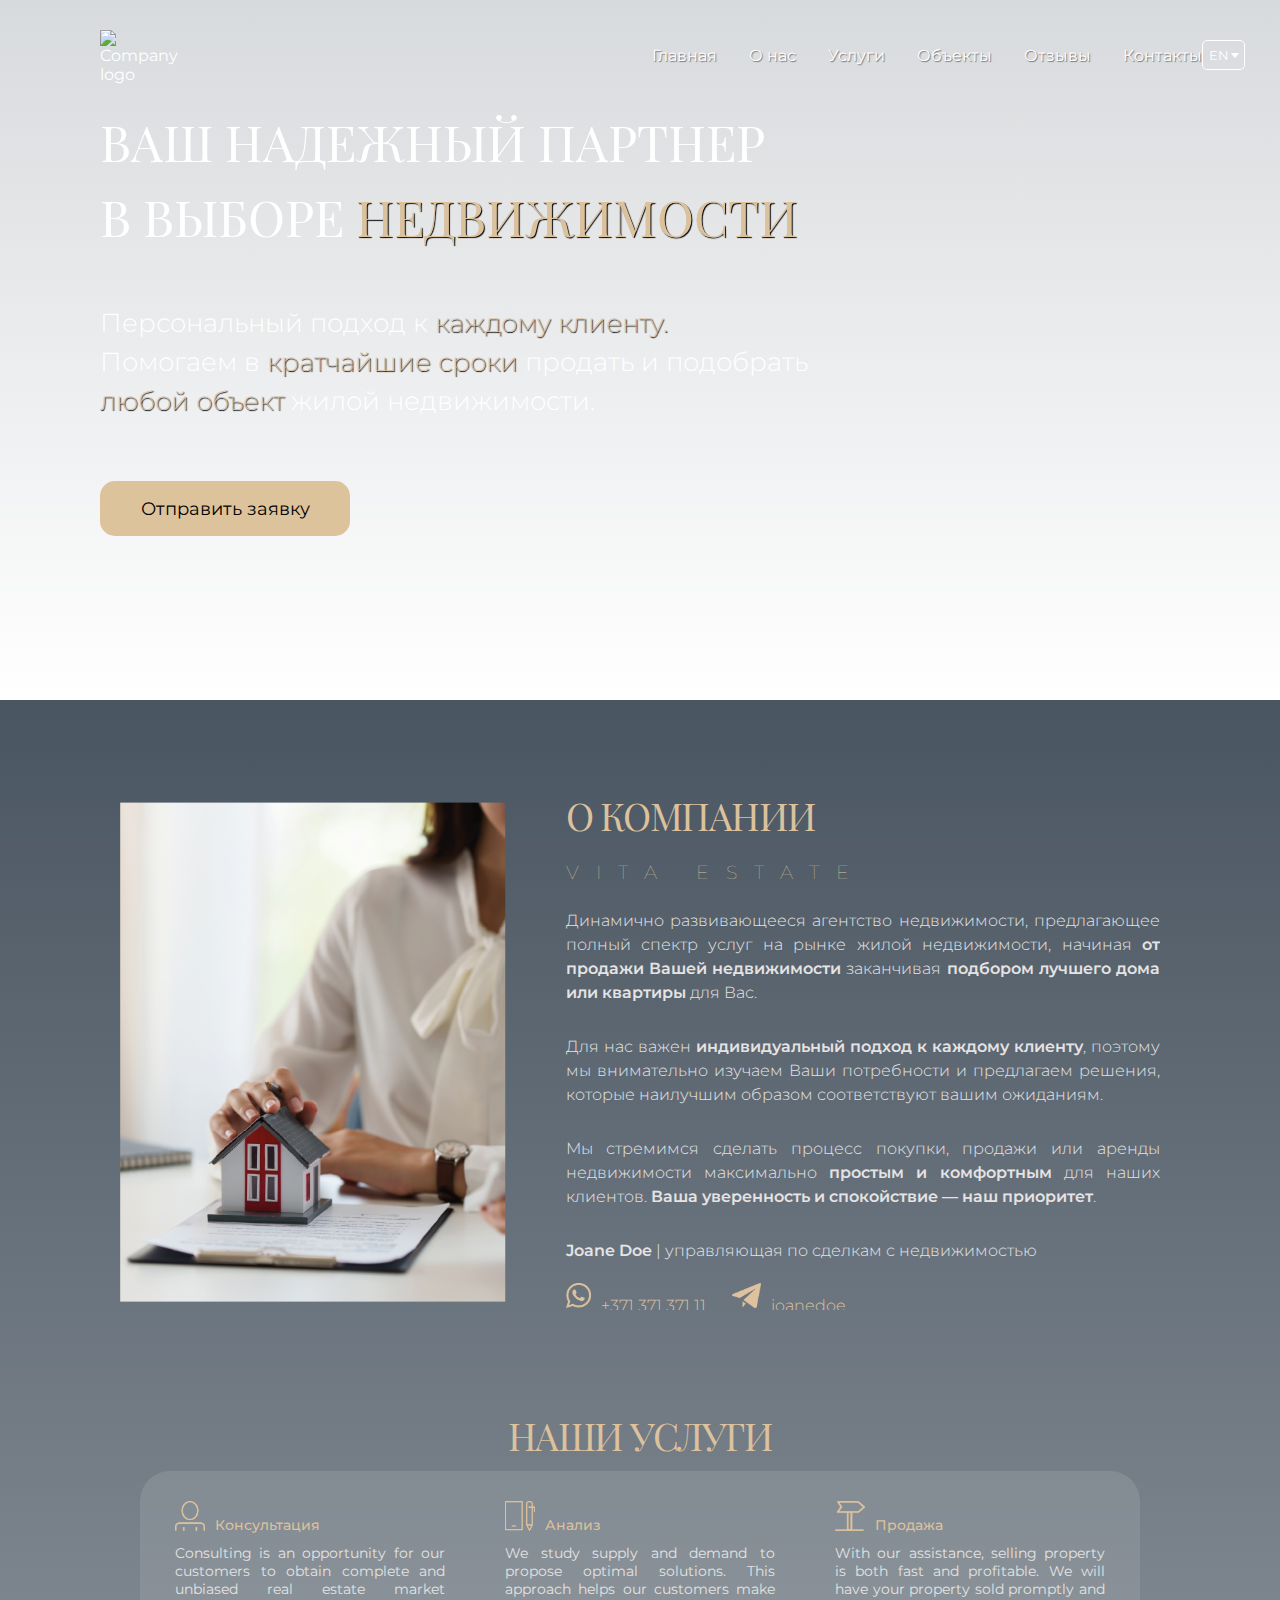
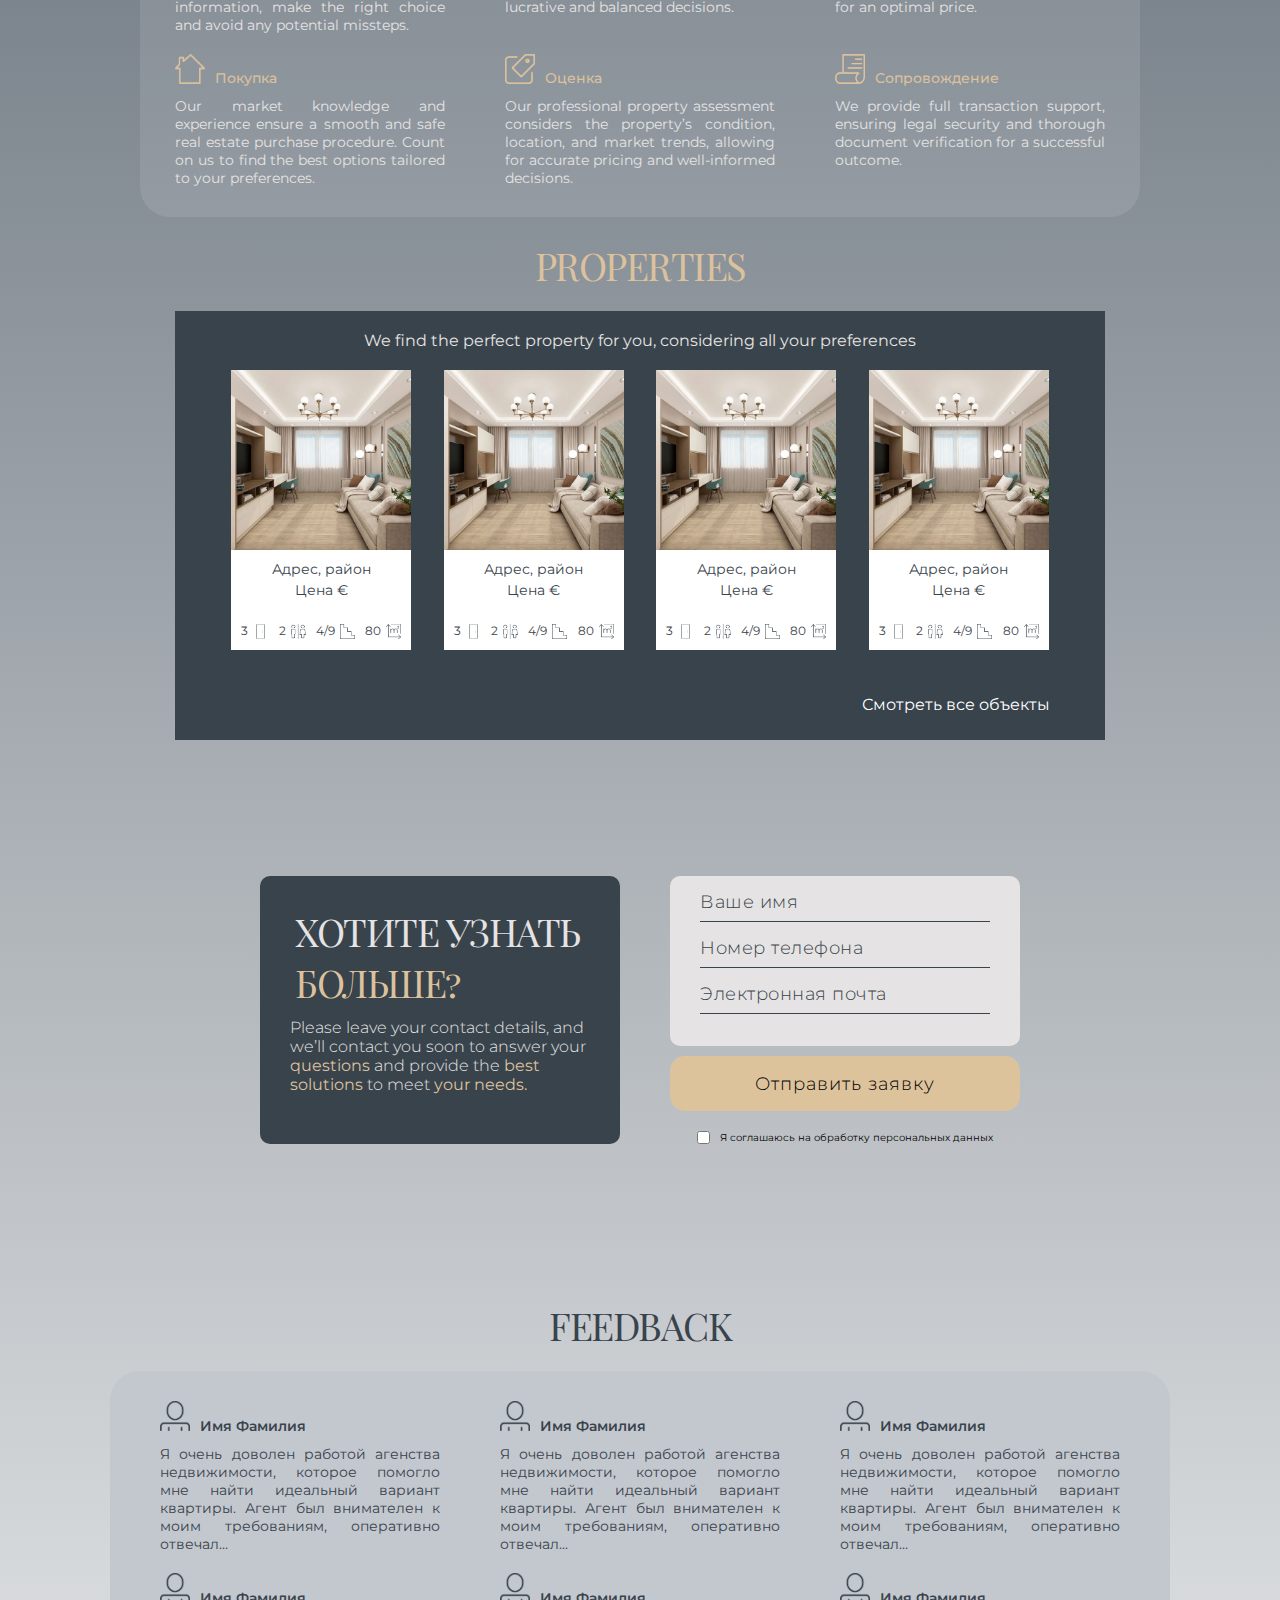
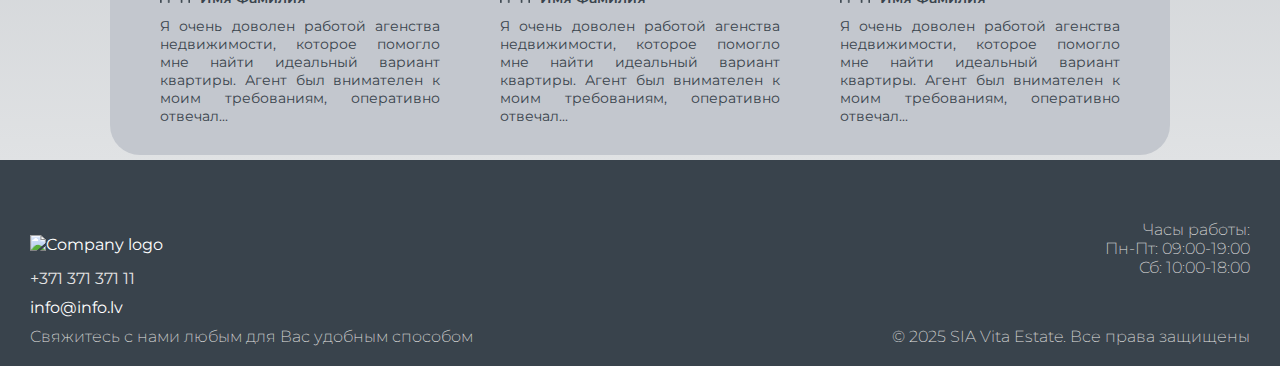
==== commit 08a51e8e: "Add styling to properties.html" ====
--- a/index.html
+++ b/index.html
@@ -34,7 +34,7 @@
           </ul>
         </nav>
 
-        <select>
+        <select class="language_choice">
           <option value="en">EN</option>
           <option valaue="lv">LV</option>
           <option value="ru">RU</option>
@@ -48,7 +48,7 @@
           Помогаем в <strong>кратчайшие сроки</strong> продать и подобрать<br />
           <strong>любой объект</strong> жилой недвижимости.
         </p>
-        <button>Отправить заявку</button>
+        <button class="main_button">Отправить заявку</button>
       </div>
     </section>
 
@@ -443,7 +443,7 @@
               />
             </fieldset>
 
-            <button type="submit">Отправить заявку</button>
+            <button type="submit" class="contact_button">Отправить заявку</button>
 
             <div class="consent">
               
--- a/styles/style.css
+++ b/styles/style.css
@@ -14,7 +14,9 @@
     overflow-x: hidden;
 }
 
-/* header section styling */
+/* ================================
+   HEADER SECTION STYLING
+   ================================ */
  .header_section {
     background-image: linear-gradient(rgba(74, 85, 98, 22%), rgba(255, 255, 255, 0)),url('/resources/Блок\ 1\ -\ Главная/картинка для главной страницы.jpg');
     background-position: center;
@@ -30,7 +32,9 @@
     justify-content: space-between;
  }
 
-/* logo styling */
+/* ================================
+   LOGO STYLING
+   ================================ */
 .header_logo {
     position: relative;
     max-width: 148px;
@@ -45,7 +49,9 @@
     font-family: 'Montserrat', sans-serif;
 }
 
-/* nav bar styling */
+/* ================================
+   NAVBAR STYLING
+   ================================ */
 .navigation {
     display: flex;
     justify-content: center;
@@ -55,8 +61,7 @@
     margin-left: 37%;
 }
 
-/* language selection styling */
-select {
+.language_choice {
     height: 30px;
     width: 50px;
     padding-left: 6px;
@@ -81,7 +86,6 @@
     box-sizing: border-box;
 }
 
-/* nav bar li styling */
 .nav_options {
     display: flex;
     justify-content: space-between;
@@ -94,7 +98,6 @@
     text-shadow: 1px 1px 1px rgb(119, 119, 119);
 }
 
-/* h1 and p header main text container */
 .header_text {
     margin-left: 100px;
     margin-top: 20px;
@@ -126,8 +129,7 @@
     color: #FFFFFF;
 }
 
-/* button in header styling */
-button {
+.main_button {
     background-color: rgb(221, 195, 156);
     border: none;
     width: 250px;
@@ -139,7 +141,8 @@
     cursor: pointer;
 }
 
-button:hover {
+.main_button:hover,
+.contact_button:hover {
     background-color: white;
 }
 
@@ -154,7 +157,9 @@
     align-items: center;
 }
 
-/* about company section styling */
+/* ================================
+   ABOUT COMPANY SECTION STYLING
+   ================================ */
 .about {
     height: 620px;
     display: flex;
@@ -217,7 +222,6 @@
     margin-top: 10px;
 }
 
-/* watsapp and telegram icon contact and text styling */
 .company_contact img {
     width: auto;
     height: 25px;
@@ -260,14 +264,15 @@
     line-height: 1.5;
 }
 
-/* our services section styling */
+/* ================================
+   OUR SERVICES SECTION STYLING
+   ================================ */
  .our_services {
     display: flex;
     flex-direction: column;
     align-items: center;
     width: 1000px;
     height: 400px;
-    /* margin-top: 40px; */
  }
 
  .our_services h2 {
@@ -318,7 +323,9 @@
     text-align: justify;
 }
 
-/* properties section styling */
+/* ================================
+   MAIN PAGE PROPERTIES SECTION STYLING
+   ================================ */
 .properties {
     width: 900px;
     height: 500px;
@@ -414,7 +421,9 @@
     align-items: center;
 }
 
-/* submit section styling */
+/* ================================
+   SUBMIT SECTION STYLING
+   ================================ */
 .submission {
     height: 500px;
     width: 100vw;
@@ -467,7 +476,6 @@
     font-weight: 100;
 }
 
-/* form styling */
 form {
     width: 350px;
     display: flex;
@@ -513,12 +521,19 @@
     letter-spacing: 0.5px;
 }
 
-form>button {
+.contact_button {
     margin: 10px 0 20px;
     width: 350px;
+    height: 55px;
     font-size: 22px;
     letter-spacing: 1px;
     font-weight: 300;
+    background-color: rgb(221, 195, 156);
+    border: none;
+    border-radius: 15px;
+    font-family: 'Montserrat', sans-serif;
+    font-size: 18px;
+    cursor: pointer;
 }
 
 form>button:hover {
@@ -536,7 +551,9 @@
     display: flex;
 }
 
-/* feedback section styling */
+/* ================================
+   FEEDBACK SECTION STYLING
+   ================================ */
 .feedback {
     display: flex;
     flex-direction: column;
@@ -588,7 +605,9 @@
     font-weight: 600;
 }
 
-/* footer styling */
+/* ================================
+   FOOTER SECTION STYLING
+   ================================ */
 footer {
     background-color: #39434C;
     display: flex;
@@ -607,7 +626,6 @@
     display: flex;
     flex-direction: column;
     align-items: flex-start;
-    /* justify-content: space-between; */
 }
 
 .footer_logo {
@@ -633,8 +651,9 @@
     margin-top: 50px; 
 }
 
-/* properties html page styling */
-
+/* ================================
+   PROPERTIES.HTML PAGE STYLING
+   ================================ */
 main {
     display: flex;
     flex-direction: column;
@@ -646,19 +665,19 @@
     display: flex;
     flex-direction: column;
     align-items: center;
-    border: red solid 1px;
     width: 1000px;
-    height: 150px;
+    /* height: 150px; */
     margin-top: 30px;
 }
 
 .gallery {
-    margin-top: 30px;
-    width: 850px;
+    margin-top: 40px;
+    width: 950px;
     flex-wrap: wrap;
     align-items: center;
-    gap: 20px 20px;
-
+    /* justify-content: space-between; */
+    gap: 30px 50px;
+    /* padding: 0 20px; */
 }
 
 .gallery_heading {
@@ -666,7 +685,7 @@
     font-weight: 100;
     font-size: 38px;
     color: #DCC19D;
-    margin-bottom: 50px;
+    margin-bottom: 25px;
     line-height: 150%;
 }
 
@@ -677,14 +696,29 @@
 .filter {
     display: flex;
     align-items: center;
-    border: black solid 1px;
-    font-family:'Montserrat', sans-serif;
+    justify-content: space-between;
+    border: none;
+    width: 930px;
+}
+
+.filter select,
+.filter input {
+    box-sizing: border-box;
+    border: #DCC19D solid 1px;
+    border-radius: 5px;
+    appearance: none;
+    -webkit-appearance: none;
+    -moz-appearance: none;
+    padding-left: 5px;
+    cursor: pointer;
+    background: url('/resources/Окно\ объекты/галочка для выбора фильтра.png');
+    background-size: 10px;
+    background-repeat: no-repeat;
+    background-position: 95% center;
+    font-family: 'Montserrat',sans-serif;
     color: #39434C;
-    height: 50px;
-}
-
-.filter select {
-    border: #DCC19D solid 1px;
+    height: 30px;
+    font-weight: 300;
 }
 
 .bin img {
@@ -692,6 +726,57 @@
     height: 20px;
 }
 
-
-
-
+.bin {
+    box-sizing: border-box;
+    border: #DCC19D solid 1px;
+    border-radius: 5px;
+    width: 30px;
+    height: 30px;
+    display: flex;
+    align-items: center;
+    justify-content: center;
+    background-color: white;
+}
+
+.filter_region {
+    width: 200px;
+}
+
+select::-ms-expand {
+    display: none;
+}
+
+.filter_type,
+.filter_series {
+    width: 100px;
+}
+
+.filter_housing_type {
+    width: 120px;
+}
+
+.filter_area,
+.filter_level,
+.filter_price {
+    all: unset;
+    width: 100px;
+    padding: 0 5px 1px;
+}
+
+.filter_area::placeholder,
+.filter_level::placeholder,
+.filter_price::placeholder {
+    font-size: 14px;
+    margin-left: 5px;
+}
+
+input[type="number"]::-webkit-inner-spin-button,
+input[type="number"]::-webkit-outer-spin-button {
+  -webkit-appearance: none;
+  margin: 0;
+}
+
+input[type="number"] {
+    -moz-appearance: textfield;
+  }
+
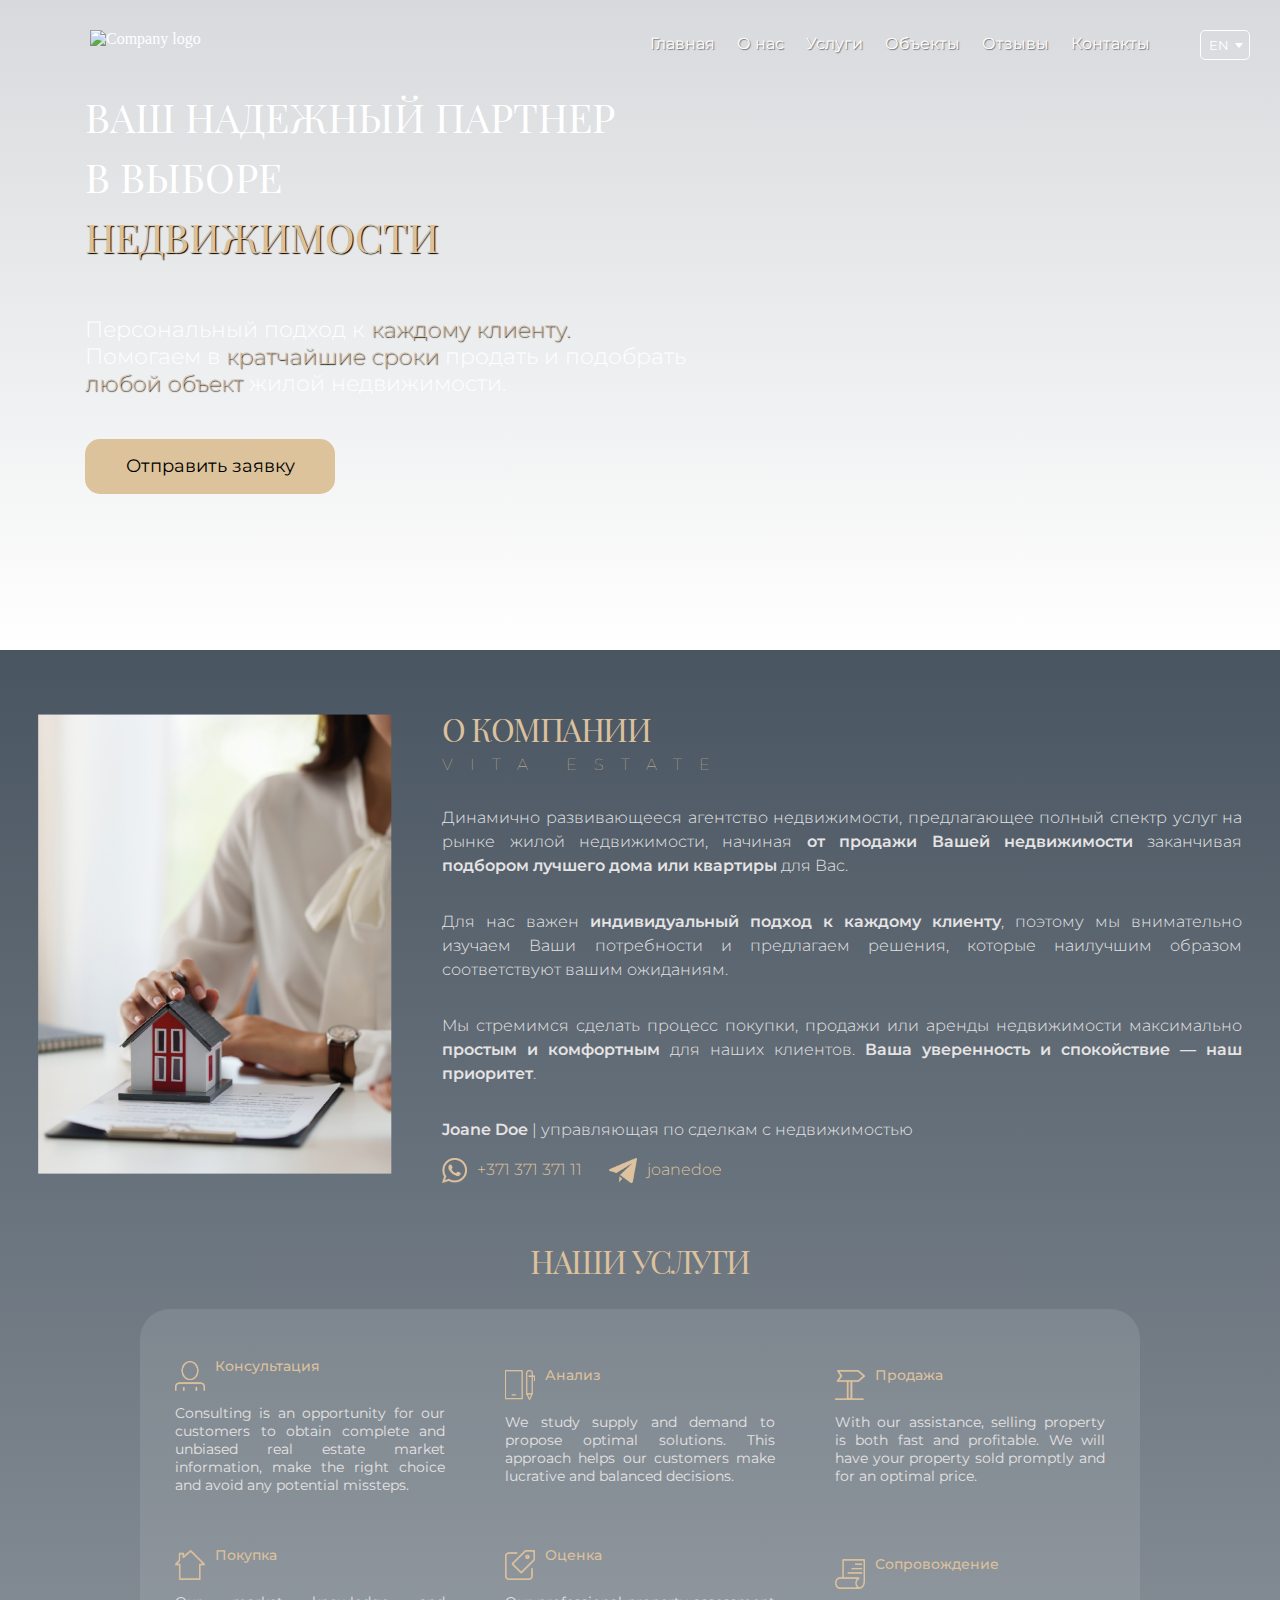
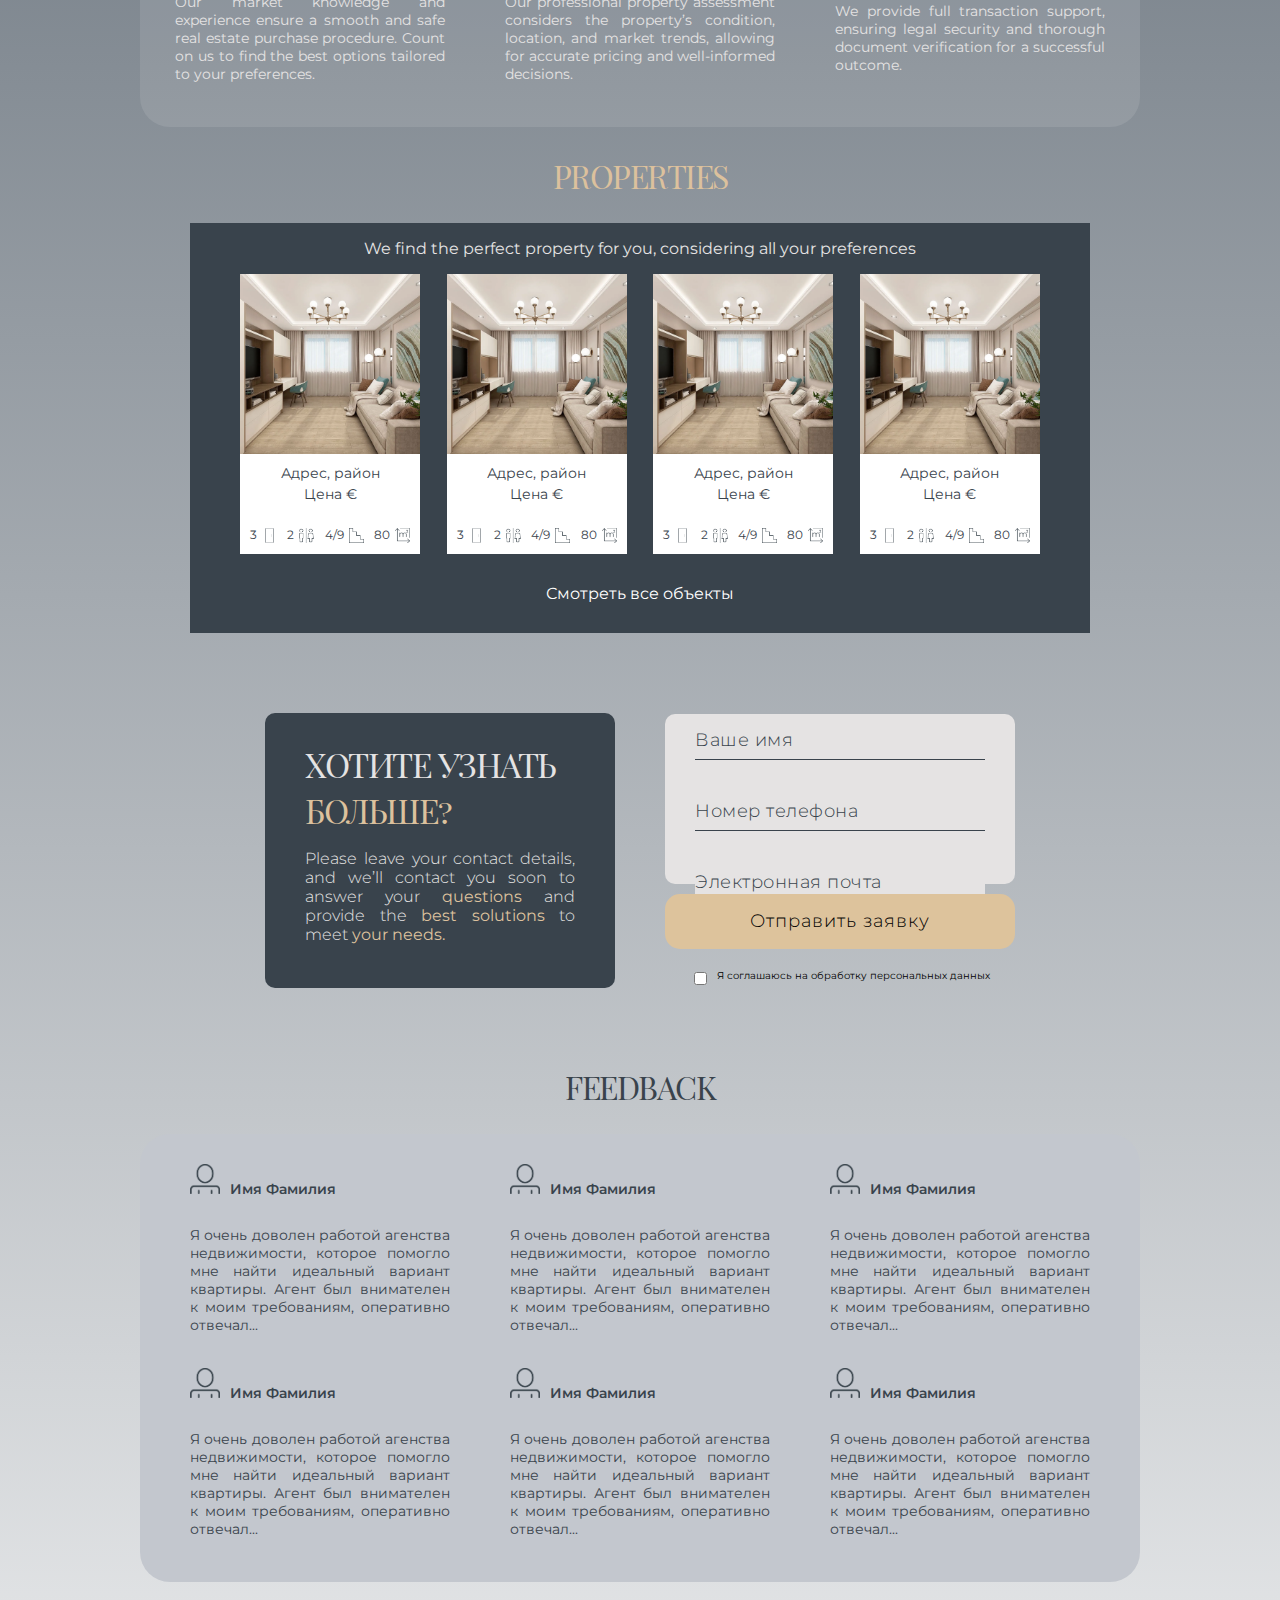
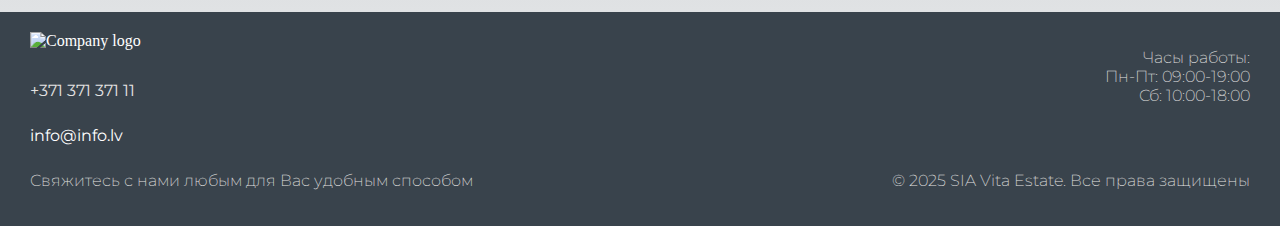
==== commit 7425f935: "revised styling for index" ====
--- a/index.html
+++ b/index.html
@@ -13,7 +13,7 @@
   <body>
     <!-- header section -->
     <section class="header_section">
-      <header>
+      <header class="header">
         <!-- logo -->
         <a href="index.html">
           <img
@@ -23,18 +23,18 @@
           />
         </a>
         <!-- navigation -->
-        <nav class="navigation" id="home">
-          <ul class="nav_options">
-            <li><a href="#home">Главная</a></li>
-            <li><a href="#about">О нас</a></li>
+        <nav class="navigation menu" id="home">
+          <ul class="nav_options text-style">
+            <li class="hide_on_mobile"><a href="#home">Главная</a></li>
+            <li class="hide_on_mobile"><a href="#about">О нас</a></li>
             <li><a href="#services">Услуги</a></li>
             <li><a href="#properties">Объекты</a></li>
-            <li><a href="#feedback">Отзывы</a></li>
+            <li class="hide_on_mobile"><a href="#feedback">Отзывы</a></li>
             <li><a href="#contact">Контакты</a></li>
           </ul>
         </nav>
 
-        <select class="language_choice">
+        <select class="language_choice text-style">
           <option value="en">EN</option>
           <option valaue="lv">LV</option>
           <option value="ru">RU</option>
@@ -48,7 +48,7 @@
           Помогаем в <strong>кратчайшие сроки</strong> продать и подобрать<br />
           <strong>любой объект</strong> жилой недвижимости.
         </p>
-        <button class="main_button">Отправить заявку</button>
+        <a href="#submission"><button class="main_button text-style">Отправить заявку</button></a>
       </div>
     </section>
 
@@ -87,7 +87,7 @@
             недвижимостью
           </p>
           <div class="company_contact">
-            <span class="watsapp">
+            <span class="watsapp text-style">
               <a href="https://t.me/yourusername" target="_blank">
                 <img
                 src="/resources/Блок 2 - О компании/whatsapp.png"
@@ -95,7 +95,7 @@
               />+371 371 371 11
               </a>
             </span>
-            <span class="telegram">
+            <span class="telegram text-style">
               <a href="https://wa.me/yourphonenumber" target="_blank">
                 <img
                 src="/resources/Блок 2 - О компании/telegram.png"
@@ -302,7 +302,7 @@
               </div>
             </div>
 
-            <div>
+            <div class="hide_on_mobile">
               <a href="">
                 <img
                 src="/resources/Блок 4 - Объекты/dizain-kvartir-4.webp"
@@ -348,7 +348,7 @@
               </div>
             </div>
 
-            <div>
+            <div class="hide_on_mobile">
               <a href="">
                 <img
                 src="/resources/Блок 4 - Объекты/dizain-kvartir-4.webp"
@@ -394,12 +394,12 @@
               </div>
             </div>
           </div>
-          <a href="/properties.html" class="all_properties">Смотреть все объекты</a>
+          <a href="/properties.html" class="all_properties text-style">Смотреть все объекты</a>
         </div>
       </section>
 
       <!-- contact form -->
-      <section class="submission">
+      <section class="submission" id="submission">
         <article>
           <h3>ХОТИТЕ УЗНАТЬ <strong>БОЛЬШЕ?</strong></h3>
           <p>
@@ -410,7 +410,7 @@
         </article>
 
         <div class="form_container">
-          <form action="" method="POST">
+          <form action="" method="POST" id="submit_form">
             <fieldset class="user_info">
               
               <input
@@ -421,7 +421,7 @@
                 aria-label="your name"
                 required
               />
-
+              <p class="error_message"></p>
               
               <input
                 type="tel"
@@ -429,9 +429,10 @@
                 name="phone"
                 placeholder="Номер телефона"
                 aria-label="your phone number"
+                pattern="[0-9]{8}"
                 required
               />
-
+              <p class="error_message"></p>
               
               <input
                 type="email"
@@ -441,9 +442,11 @@
                 aria-label="your email"
                 required
               />
+              <p class="error_message"></p>
+
             </fieldset>
 
-            <button type="submit" class="contact_button">Отправить заявку</button>
+            <button type="submit" class="contact_button text-style">Отправить заявку</button>
 
             <div class="consent">
               
@@ -464,7 +467,7 @@
       <section class="feedback" id="feedback">
         <h2>FEEDBACK</h2>
         <div>
-          <article>
+          <article class="hide_on_mobile">
             <div>
               <img
                 src="/resources/Блок 6 - Отзывы/иконка.png"
@@ -479,7 +482,7 @@
             </p>
           </article>
 
-          <article>
+          <article class="hide_on_mobile">
             <div>
               <img
                 src="/resources/Блок 6 - Отзывы/иконка.png"
@@ -494,7 +497,7 @@
             </p>
           </article>
 
-          <article>
+          <article class="hide_on_mobile">
             <div>
               <img
                 src="/resources/Блок 6 - Отзывы/иконка.png"
@@ -509,7 +512,7 @@
             </p>
           </article>
 
-          <article>
+          <article class="hide_on_mobile">
             <div>
               <img
                 src="/resources/Блок 6 - Отзывы/иконка.png"
--- a/styles/style.css
+++ b/styles/style.css
@@ -1,73 +1,73 @@
-* {
+html, body {
     margin: 0;
     padding: 0;
-}
-
-html {
+    box-sizing: border-box;
+    width: 100%;
+    min-width: 320px;
     scroll-behavior: smooth;
-    background-color: #FFFFFF;
+    overflow-x: hidden;
 }
 
 body {
-    width: 100vw;
     background-image: url('/resources/Обложка\ всего\ сайта/Обложка фон.png');
-    overflow-x: hidden;
 }
 
 /* ================================
    HEADER SECTION STYLING
    ================================ */
- .header_section {
+
+.header_section {
+    display: flex;
+    flex-direction: column;
     background-image: linear-gradient(rgba(74, 85, 98, 22%), rgba(255, 255, 255, 0)),url('/resources/Блок\ 1\ -\ Главная/картинка для главной страницы.jpg');
     background-position: center;
     background-size: cover;
     background-repeat: no-repeat;
-    height: 700px;
-    display: flex;
-    flex-direction: column;
-}
-
-header {
-    display: flex;
+    height: 500px;
+}
+
+.header {
+    display: inline-flex;
+    align-items: center;
     justify-content: space-between;
- }
-
-/* ================================
-   LOGO STYLING
-   ================================ */
+    margin: 0 10px;
+}
+
 .header_logo {
-    position: relative;
-    max-width: 148px;
-    height: auto;
-    margin-top: 30px;
-    margin-left: 100px;
-}
-
-a {
+    width: 70px;
+    margin-top: 20px;
+}
+
+.nav_options {
+    display: inline-flex;
+    justify-content: space-between;
+    margin: 0;
+    padding: 0;
+    gap: 10px;
+}
+
+.navigation {
+    display: flex;
+}
+
+.nav_options a {
     text-decoration: none;
     color: white;
-    font-family: 'Montserrat', sans-serif;
-}
-
-/* ================================
-   NAVBAR STYLING
-   ================================ */
-.navigation {
-    display: flex;
-    justify-content: center;
-    height: 50px;
-    width: 550px;
-    margin-top: 30px;
-    margin-left: 37%;
+}
+
+.nav_options li {
+    list-style-type: none;
+    text-shadow: 1px 1px 1px rgb(119, 119, 119);
+}
+
+.nav_options > .hide_on_mobile {
+    display: none;
 }
 
 .language_choice {
     height: 30px;
     width: 50px;
-    padding-left: 6px;
-    padding-right: 15px;
-    margin-top: 40px;
-    margin-right: 50px;
+    padding: 0 8px;
     border: white solid 1px;
     border-radius: 5px;
     cursor: pointer;
@@ -86,22 +86,40 @@
     box-sizing: border-box;
 }
 
-.nav_options {
-    display: flex;
-    justify-content: space-between;
-    align-items: center;
-    width: 550px;
-}
-
-.nav_options li {
-    list-style-type: none;
-    text-shadow: 1px 1px 1px rgb(119, 119, 119);
+/* ================================
+   global fonts
+   ================================ */
+
+.text-style,
+p,
+h4,
+h3,
+p strong {
+    font-family: 'Montserrat', sans-serif;
+}
+
+a {
+    text-decoration: none;
+    color: white;
+}
+
+h1,
+h2 {
+    font-family: 'Playfair Display SC';
 }
 
 .header_text {
-    margin-left: 100px;
-    margin-top: 20px;
-    width: 700px;
+    display: flex;
+    flex-direction: column;
+    align-items: center;
+}
+
+.header_text h1 {
+    font-size: 32px;
+    color: white;
+    text-align: center;
+    font-weight: 100;
+    line-height: 150%;
 }
 
 .header_text strong {
@@ -110,23 +128,15 @@
     text-shadow: 1px 1px 1px black;
 }
 
-h1 {
-    font-family: 'Playfair Display SC';
-    font-weight: 100;
-    font-size: 50px;
+.header_text p {
+    font-weight: 300;
+    font-size: 16px;
     color: white;
-    margin-bottom: 50px;
-    line-height: 150%;
-}
-
-.header_text p {
-    font-family: 'Montserrat', sans-serif;
-    margin-bottom: 30px;
-    font-size: 26px;
-    line-height: 150%;
-    font-weight: 300;
-    width: 900px;
-    color: #FFFFFF;
+    text-align: center;
+}
+
+.header_text a {
+    margin-top: 20px;
 }
 
 .main_button {
@@ -134,7 +144,6 @@
     border: none;
     width: 250px;
     height: 55px;
-    margin-top: 30px;
     border-radius: 15px;
     font-family: 'Montserrat', sans-serif;
     font-size: 18px;
@@ -155,62 +164,49 @@
     display: flex;
     flex-direction: column;
     align-items: center;
+    width: 100vw;
 }
 
 /* ================================
-   ABOUT COMPANY SECTION STYLING
+   ABOUT SECTION STYLING
    ================================ */
-.about {
-    height: 620px;
-    display: flex;
-    margin: 90px 120px 0;
-}
-
-.company {
-    display: flex;
-    flex-direction: column;
-    margin-bottom: 100px;
-    overflow: scroll;
-    padding-left: 10px;
-}
-
-.about>div {
-    display: flex;
-    padding-right: 50px;
-    margin-top: 12px;
-}
-
-.about div>img {
-    height: 500px;
-}
-
-.company h2,
-h2 {
+
+.about,
+.company,
+.our_services,
+.services_container {
+    display: flex;
+    flex-direction: column;
+    align-items: center;
+    width: 95%;
+}
+
+.about > div {
+    display: none;
+}
+
+.company h2 {
     color: #DCC19D;
     font-family: 'Playfair Display SC';
     font-weight: 100;
-    font-size: 38px;
-    letter-spacing: -1.5px;
+    font-size: 32px;
+    letter-spacing: -1.5px; 
+    margin-bottom: 0;
 }
 
 .company h3 {
-    margin-bottom: 15px;
-    font-family: 'Montserrat', sans-serif;
+    font-size: 16px;
     font-weight: 100;
     color: #DCC19D;
     letter-spacing: 17px;
-    margin-top: 20px;
+    margin-top: 5px;
 }
 
 .company p {
-    font-family: 'Montserrat', sans-serif;
-    font-size: 16px;
+    text-align: justify;
+    color: #E5E3E3;
     font-weight: 300;
     line-height: 1.5;
-    margin-bottom: 20px;
-    text-align: justify;
-    margin-top: 10px;
-    color: #E5E3E3;
 }
 
 .company strong {
@@ -218,14 +214,9 @@
     font-weight: 600;
 }
 
-.signature {
-    margin-top: 10px;
-}
-
 .company_contact img {
     width: auto;
     height: 25px;
-    margin-bottom: 20px;
     padding: 0;
     margin-right: 10px;
 }
@@ -247,6 +238,7 @@
     align-items: center;
     justify-content: space-between;
     width: 280px;
+    margin-bottom: 30px;
 }
 
 .watsapp a,
@@ -265,51 +257,40 @@
 }
 
 /* ================================
-   OUR SERVICES SECTION STYLING
+   SERVICES SECTION STYLING
    ================================ */
- .our_services {
-    display: flex;
-    flex-direction: column;
-    align-items: center;
-    width: 1000px;
-    height: 400px;
- }
-
- .our_services h2 {
-    margin-bottom: 10px;
- }
-
- .services_container {
+
+.services_container {
     display: flex;
     justify-content: center;
     flex-wrap: wrap;
+    width: 100vw;
+    box-sizing: border-box;
     border-radius: 30px;
-    gap: 20px 60px;
-    padding: 30px 0;
+    padding: 30px 50px;
     background: rgba(255, 255, 255, 0.1);;
  }
 
- .services div img {
+ h2 {
+    color: #DCC19D;
+    font-weight: 100;
+    font-size: 32px;
+    letter-spacing: -1.5px; 
+}
+
+.services div img {
     width: 30px;
     height: 30px;
- }
-
- .services {
-    width: 270px;
- }
-
- .services div {
-    display: flex;
-    align-items: flex-end;
-}
-
-.services div img {
     margin-right: 10px;
     margin-bottom: 3px;
+ }
+
+ .services div {
+    display: flex;
+    align-items: flex-end;
 }
 
 h4 {
-    font-family: 'Montserrat', sans-serif;
     font-size: 14px;
     font-weight: 500;
     color: rgb(220, 193, 157);
@@ -324,19 +305,13 @@
 }
 
 /* ================================
-   MAIN PAGE PROPERTIES SECTION STYLING
+   PROPERTIES SECTION STYLING
    ================================ */
+
 .properties {
-    width: 900px;
-    height: 500px;
-    margin-top: 30px;
-    display: flex;
-    flex-direction: column;
-    align-items: center;
-}
-
-.properties h2 {
-    margin-bottom: 20px;
+    display: flex;
+    flex-direction: column;
+    align-items: center;
 }
 
 .properties_container {
@@ -344,20 +319,22 @@
     flex-direction: column;
     align-items: center;
     background-color: #39434C;
-    width: 930px;
-    height: 450px;
-}
-
-.properties_container p {
-    margin: 20px;
+}
+
+.properties_container > p {
     color: #E5E3E3;
-    font-family: 'Montserrat', sans-serif;
+    padding: 0 20px;
+    text-align: center;
+}
+
+.short_preview > .hide_on_mobile {
+    display: none;
 }
 
 .short_preview {
     display: flex;
-    justify-content: space-around;
-    width: 850px;
+    justify-content: space-between;
+    gap: 9px;
 }
 
 .short_preview img {
@@ -387,17 +364,6 @@
     background: white;
 }
 
-.all_properties {
-    position: relative;
-    top: 25px;
-    left: 34%;
-    margin-top: 20px;
-}
-
-.all_properties:hover {
-    color: #DCC19D;
-}
-
 .property_icons img {
     width: 15px;
     height: 15px;
@@ -421,49 +387,58 @@
     align-items: center;
 }
 
+.all_properties {
+    margin: 30px 0;
+}
+
+.all_properties:hover {
+    color: #DCC19D;
+}
+
 /* ================================
    SUBMIT SECTION STYLING
    ================================ */
+
 .submission {
-    height: 500px;
-    width: 100vw;
-    display: flex;
-    align-items: center;
-    justify-content: center;
+    display: flex;
+    flex-direction: column;
+    align-items: center;
+    justify-content: space-between;
+    gap: 20px;
     margin-top: 20px;
     background-image: url('/resources/Блок\ 5\ -\ Форма\ заявки/the-real-estate-agent.jpg');
     background-size: cover;
     background-position: center;
     background-repeat: no-repeat;
-}
-
-.submission article {
+    padding: 60px 0 50px;
+}
+
+.submission > article {
+    box-sizing: border-box;
     background-color: #39434C;
-    width: 300px;
+    width: 90%;
     display: flex;
     flex-direction: column;
     align-items: center;
     justify-content: center;
     border-radius: 10px;
     padding: 30px;
-    margin-right: 50px;
+    margin: 0;
 }
 
 .submission p {
-    font-family: 'Montserrat', sans-serif;
     color: #E5E3E3;
     font-weight: 300;
-    padding-bottom: 20px;
+    text-align: center;
 }
 
 .submission h3 {
-    width: 290px;
     color: #E5E3E3;
     font-family: 'Playfair Display SC';
     font-weight: 100;
     font-size: 38px;
     letter-spacing: -1.5px;
-    margin-bottom: 10px;
+    margin: 0;
 }
 
 .submission p strong {
@@ -520,6 +495,19 @@
     font-weight: 300;
     letter-spacing: 0.5px;
 }
+
+input:invalid {
+    box-shadow: none;
+    outline: none;
+  }
+
+  .error_message {
+    color: red;
+    font-family: 'Montserrat', sans-serif;
+    font-size: 10px;
+    display: block;
+    margin-top: 5px;
+  }
 
 .contact_button {
     margin: 10px 0 20px;
@@ -554,32 +542,35 @@
 /* ================================
    FEEDBACK SECTION STYLING
    ================================ */
+
 .feedback {
     display: flex;
     flex-direction: column;
     align-items: center;
-    height: 500px;
 }
 
 .feedback h2 {
-    margin: 40px 0 20px;
     color: #39434C;
 }
 
-.feedback>div {
+.feedback > div {
+    box-sizing: border-box;
+    width: 100vw;
     display: flex;
     align-items: center;
     justify-content: center;
-    width: 1000px;
     border-radius: 30px;
     background-color: rgb(195, 199, 206);
-    gap: 20px 60px;
-    padding: 30px;
+    padding: 30px 40px;
     flex-wrap: wrap;
+    margin-bottom: 30px;
+}
+
+.feedback > div .hide_on_mobile {
+    display: none;
 }
 
 .feedback p {
-    font-family: 'Montserrat', sans-serif;
     font-size: 14px;
     text-align: justify;
     color: #39434C;
@@ -591,14 +582,10 @@
     margin-right: 10px;
 }
 
-.feedback article>div {
+.feedback article > div {
     display: flex;
     align-items: baseline;
     margin-bottom: 10px;
-}
-
-.feedback article {
-    width: 280px;
 }
 
 .feedback article div > p:first-of-type {
@@ -608,6 +595,7 @@
 /* ================================
    FOOTER SECTION STYLING
    ================================ */
+
 footer {
     background-color: #39434C;
     display: flex;
@@ -647,136 +635,179 @@
     text-align: right;
 }
 
-.right > p {
+.copyright {
     margin-top: 50px; 
-}
-
-/* ================================
-   PROPERTIES.HTML PAGE STYLING
-   ================================ */
-main {
-    display: flex;
-    flex-direction: column;
-    align-items: center;
-    background-color: #FFFFFF;
-}
-
-.filter_section {
-    display: flex;
-    flex-direction: column;
-    align-items: center;
-    width: 1000px;
-    /* height: 150px; */
-    margin-top: 30px;
-}
-
-.gallery {
-    margin-top: 40px;
-    width: 950px;
-    flex-wrap: wrap;
-    align-items: center;
-    /* justify-content: space-between; */
-    gap: 30px 50px;
-    /* padding: 0 20px; */
-}
-
-.gallery_heading {
-    font-family: 'Playfair Display SC';
-    font-weight: 100;
-    font-size: 38px;
-    color: #DCC19D;
-    margin-bottom: 25px;
-    line-height: 150%;
-}
-
-.gallery article {
-    background-color: rgb(249, 238, 223);
-}
-
-.filter {
-    display: flex;
-    align-items: center;
-    justify-content: space-between;
-    border: none;
-    width: 930px;
-}
-
-.filter select,
-.filter input {
-    box-sizing: border-box;
-    border: #DCC19D solid 1px;
-    border-radius: 5px;
-    appearance: none;
-    -webkit-appearance: none;
-    -moz-appearance: none;
-    padding-left: 5px;
-    cursor: pointer;
-    background: url('/resources/Окно\ объекты/галочка для выбора фильтра.png');
-    background-size: 10px;
-    background-repeat: no-repeat;
-    background-position: 95% center;
-    font-family: 'Montserrat',sans-serif;
-    color: #39434C;
-    height: 30px;
-    font-weight: 300;
-}
-
-.bin img {
-    width: 17px;
-    height: 20px;
-}
-
-.bin {
-    box-sizing: border-box;
-    border: #DCC19D solid 1px;
-    border-radius: 5px;
-    width: 30px;
-    height: 30px;
-    display: flex;
-    align-items: center;
-    justify-content: center;
-    background-color: white;
-}
-
-.filter_region {
-    width: 200px;
-}
-
-select::-ms-expand {
-    display: none;
-}
-
-.filter_type,
-.filter_series {
-    width: 100px;
-}
-
-.filter_housing_type {
-    width: 120px;
-}
-
-.filter_area,
-.filter_level,
-.filter_price {
-    all: unset;
-    width: 100px;
-    padding: 0 5px 1px;
-}
-
-.filter_area::placeholder,
-.filter_level::placeholder,
-.filter_price::placeholder {
-    font-size: 14px;
-    margin-left: 5px;
-}
-
-input[type="number"]::-webkit-inner-spin-button,
-input[type="number"]::-webkit-outer-spin-button {
-  -webkit-appearance: none;
-  margin: 0;
-}
-
-input[type="number"] {
-    -moz-appearance: textfield;
-  }
-
+    font-size: 12px;
+}
+
+.left p:last-child {
+    font-size: 12px;
+}
+
+@media (min-width: 768px) {
+    .nav_options > .hide_on_mobile {
+        display: block;
+    }
+
+    .services_container {
+        flex-direction: row;
+        gap: 20px 60px;
+        max-width: 95vw;
+        flex-wrap: wrap;
+    }
+
+    .services {
+        width: 270px;
+    }
+
+    .short_preview > .hide_on_mobile {
+        display: block;
+    }
+
+    .properties_container {
+        width: 100vw;
+    }
+
+    .submission {
+        width: 100vw;
+    }
+
+    .submission > article {
+        box-sizing: border-box;
+        width: 350px;
+    }
+
+    .submission p {
+        text-align: justify;
+    }
+
+    .feedback > div .hide_on_mobile {
+        display: none;
+    }
+
+    .feedback > div {
+        display: inline-flex;
+        gap: 20px 60px;
+        width: 95vw;
+    }
+
+    .feedback > div article {
+        width: 270px;
+    }
+}
+
+@media (min-width: 1024px) {
+    .header_section {
+        height: 650px;
+    }
+
+    .header_logo {
+        width: 160px;
+        margin: 0 60px 0;
+    }
+
+    .header {
+        margin: 0 30px;
+        align-items: flex-start;
+        padding-top: 30px;
+    }
+
+    .navigation,
+    .nav_options {
+        width: 500px;
+        justify-content: space-between;
+    }
+
+    .navigation {
+        margin: 4px 50px 0 auto;
+    }
+
+    .header_text {
+        align-items: flex-start;
+        margin-left: 85px;
+    }
+
+    .header_text h1 {
+        font-size: 40px;
+        width: 560px;
+        text-align: left;
+    }
+
+    .header_text p {
+        text-align: left;
+        font-size: 22px;
+    }
+
+    .about {
+        flex-direction: row;
+        align-items: center;
+        justify-content: center;
+        margin-top: 30px;
+        padding: 0 60px;
+    }
+
+    .about > div {
+        display: block;
+    }
+
+    .about > div > img {
+        height: 460px;
+    }
+    
+    .company {
+        flex-direction: column;
+        align-items: flex-start;
+        width: 800px;
+        margin-left: 50px;
+    }
+
+    .services_container {
+        max-width: 1000px;
+        padding: 30px;
+    }
+
+    .properties_container {
+        max-width: 900px;
+    }
+
+    .short_preview {
+        width: 800px;
+        justify-content: space-between;
+    }
+
+    .submission {
+        flex-direction: row;
+        justify-content: center;
+    }
+
+    .submission > article {
+        margin-right: 30px;
+        padding: 40px;
+        height: 275px;
+        box-sizing: border-box;
+    }
+
+    .submission h3 {
+        font-size: 34px;
+    }
+
+    .feedback > div .hide_on_mobile {
+        display: block;
+    }
+
+    .feedback > div {
+        max-width: 1000px;
+    }
+
+    .feedback > div article {
+        width: 260px;
+    }
+
+    .left p:last-child {
+        font-size: 16px;
+    }
+
+    .copyright {
+        font-size: 16px;
+    }
+}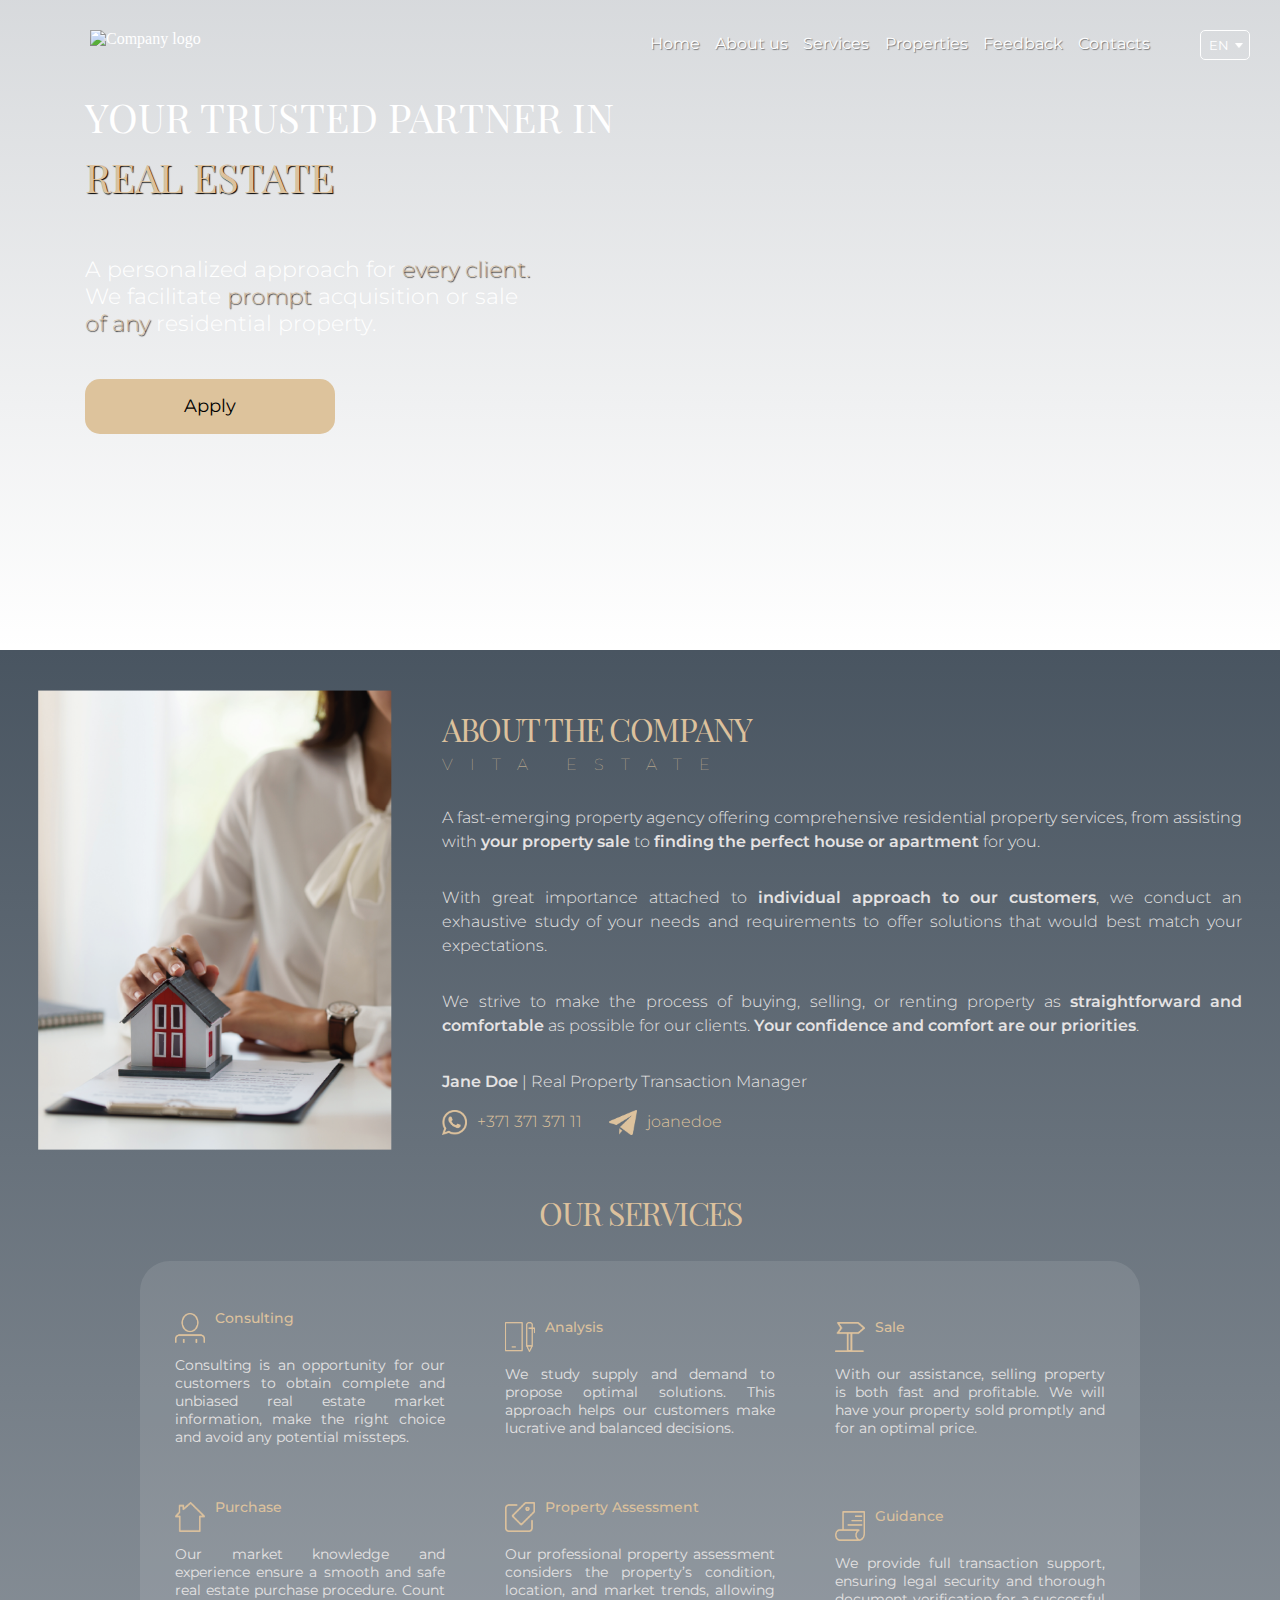
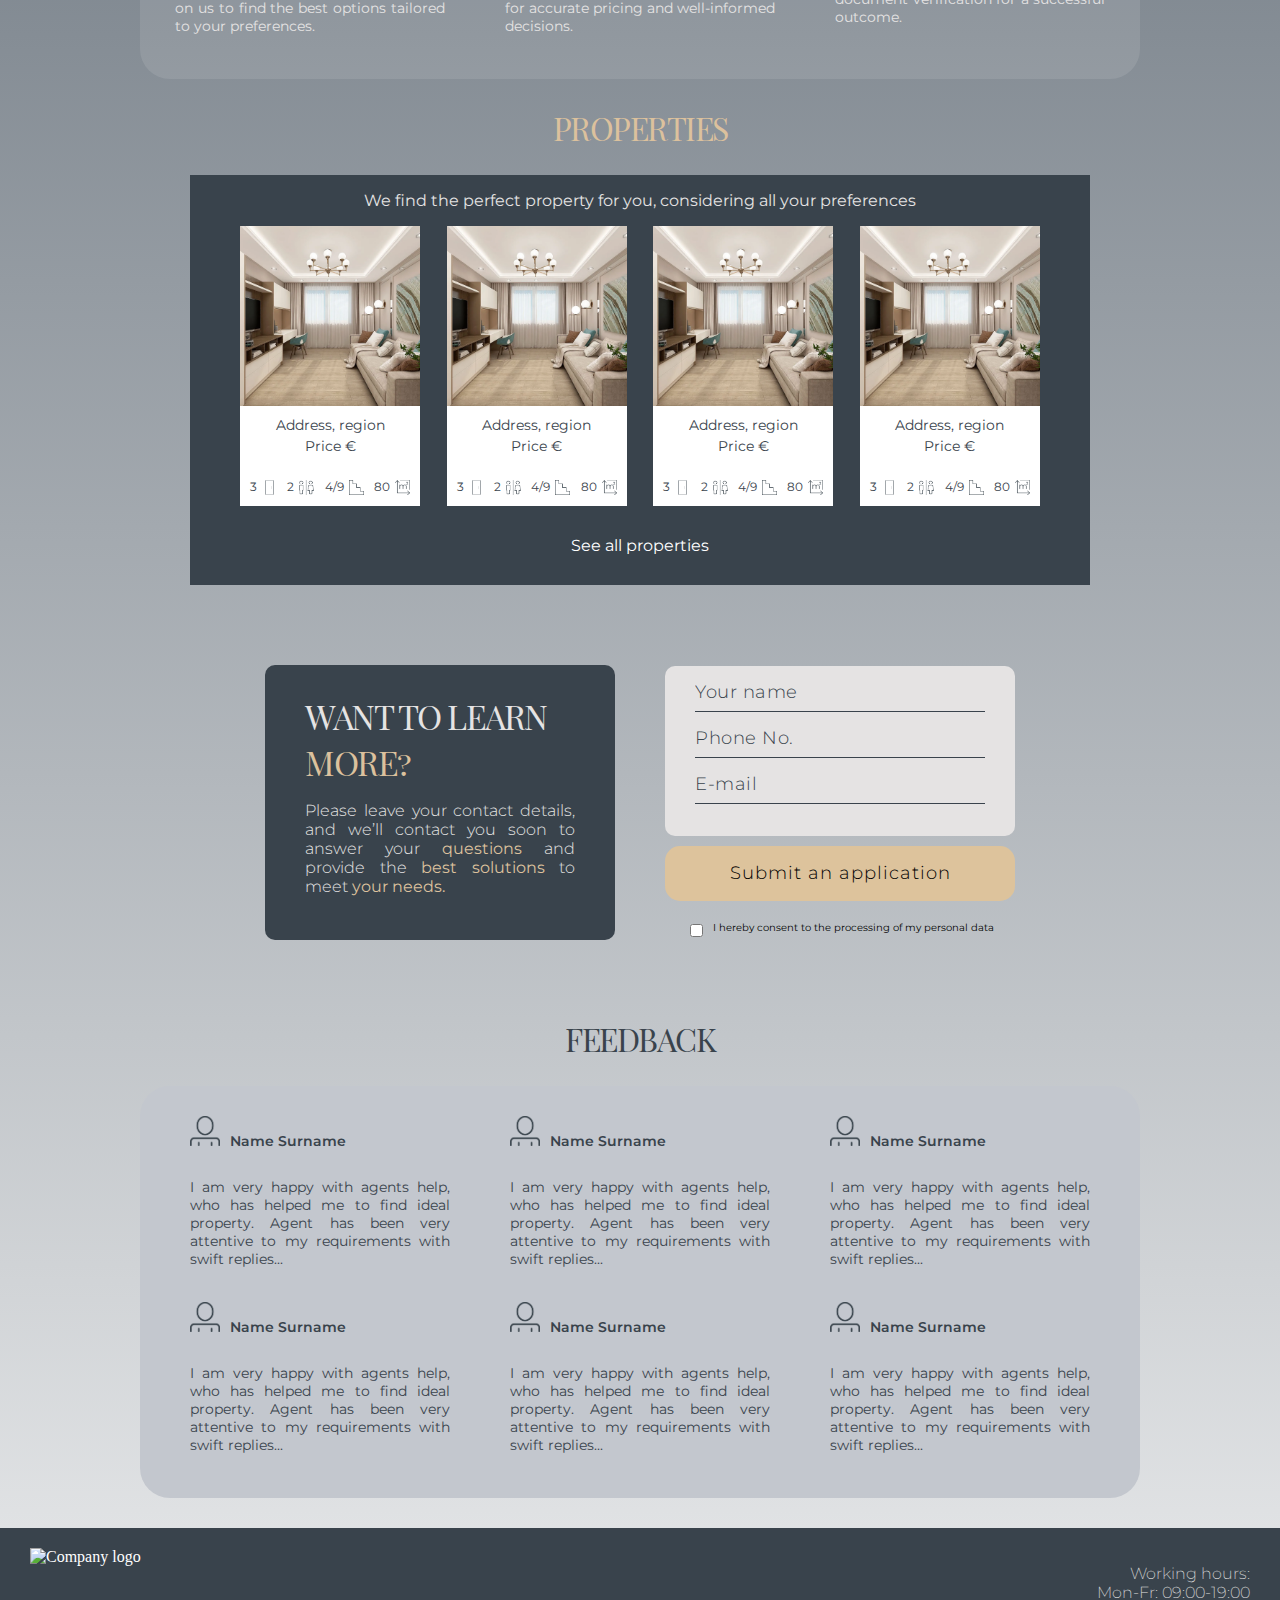
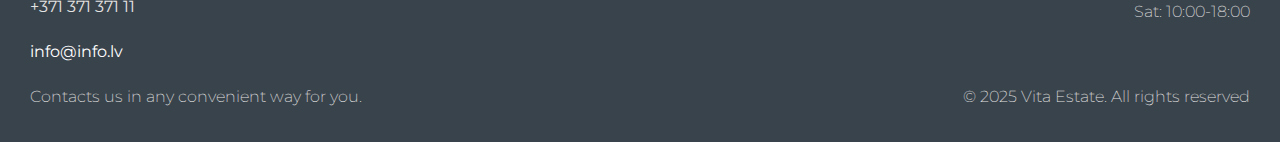
==== commit 0908a8c9: "Add english text" ====
--- a/index.html
+++ b/index.html
@@ -8,7 +8,7 @@
       href="https://fonts.googleapis.com/css2?family=Montserrat:ital,wght@0,100..900;1,100..900&family=Playfair+Display+SC:ital,wght@0,400;0,700;0,900;1,400;1,700;1,900&family=Playfair:ital,opsz,wght@0,5..1200,300..900;1,5..1200,300..900&display=swap"
       rel="stylesheet"
     />
-    <title>Vita Estate Main Page</title>
+    <title>Vita Estate Home Page</title>
   </head>
   <body>
     <!-- header section -->
@@ -25,12 +25,12 @@
         <!-- navigation -->
         <nav class="navigation menu" id="home">
           <ul class="nav_options text-style">
-            <li class="hide_on_mobile"><a href="#home">Главная</a></li>
-            <li class="hide_on_mobile"><a href="#about">О нас</a></li>
-            <li><a href="#services">Услуги</a></li>
-            <li><a href="#properties">Объекты</a></li>
-            <li class="hide_on_mobile"><a href="#feedback">Отзывы</a></li>
-            <li><a href="#contact">Контакты</a></li>
+            <li class="hide_on_mobile"><a href="#home">Home</a></li>
+            <li class="hide_on_mobile"><a href="#about">About us</a></li>
+            <li><a href="#services">Services</a></li>
+            <li><a href="#properties">Properties</a></li>
+            <li class="hide_on_mobile"><a href="#feedback">Feedback</a></li>
+            <li><a href="#contact">Contacts</a></li>
           </ul>
         </nav>
 
@@ -42,13 +42,15 @@
       </header>
 
       <div class="header_text">
-        <h1>ВАШ НАДЕЖНЫЙ ПАРТНЕР В ВЫБОРЕ<strong> НЕДВИЖИМОСТИ</strong></h1>
+        <h1>YOUR TRUSTED PARTNER IN<strong> REAL ESTATE</strong></h1>
         <p>
-          Персональный подход к <strong>каждому клиенту.</strong><br />
-          Помогаем в <strong>кратчайшие сроки</strong> продать и подобрать<br />
-          <strong>любой объект</strong> жилой недвижимости.
+          A personalized approach for <strong>every client.</strong><br />
+          We facilitate <strong>prompt</strong> acquisition or sale<br />
+          <strong>of any</strong> residential property.
         </p>
-        <a href="#submission"><button class="main_button text-style">Отправить заявку</button></a>
+        <a href="#submission"
+          ><button class="main_button text-style">Apply</button></a
+        >
       </div>
     </section>
 
@@ -62,45 +64,44 @@
           />
         </div>
         <article class="company">
-          <h2>О КОМПАНИИ</h2>
+          <h2>ABOUT THE COMPANY</h2>
           <h3>VITA ESTATE</h3>
           <p>
-            Динамично развивающееся агентство недвижимости, предлагающее полный
-            спектр услуг на рынке жилой недвижимости, начиная
-            <strong>от продажи Вашей недвижимости</strong> заканчивая
-            <strong>подбором лучшего дома или квартиры</strong> для Вас.
+            A fast-emerging property agency offering comprehensive residential
+            property services, from assisting with
+            <strong> your property sale</strong> to
+            <strong> finding the perfect house or apartment</strong> for you.
           </p>
           <p>
-            Для нас важен
-            <strong>индивидуальный подход к каждому клиенту</strong>, поэтому мы
-            внимательно изучаем Ваши потребности и предлагаем решения, которые
-            наилучшим образом соответствуют вашим ожиданиям.
+            With great importance attached to
+            <strong>individual approach to our customers</strong>, we conduct an
+            exhaustive study of your needs and requirements to offer solutions
+            that would best match your expectations.
           </p>
           <p>
-            Мы стремимся сделать процесс покупки, продажи или аренды
-            недвижимости максимально <strong>простым и комфортным</strong> для
-            наших клиентов.
-            <strong>Ваша уверенность и спокойствие — наш приоритет</strong>.
+            We strive to make the process of buying, selling, or renting
+            property as <strong>straightforward and comfortable</strong> as
+            possible for our clients.
+            <strong>Your confidence and comfort are our priorities</strong>.
           </p>
           <p class="signature">
-            <strong>Joane Doe </strong> | управляющая по сделкам с
-            недвижимостью
+            <strong>Jane Doe </strong> | Real Property Transaction Manager
           </p>
           <div class="company_contact">
             <span class="watsapp text-style">
               <a href="https://t.me/yourusername" target="_blank">
                 <img
-                src="/resources/Блок 2 - О компании/whatsapp.png"
-                alt="watsapp application icon"
-              />+371 371 371 11
+                  src="/resources/Блок 2 - О компании/whatsapp.png"
+                  alt="watsapp application icon"
+                />+371 371 371 11
               </a>
             </span>
             <span class="telegram text-style">
               <a href="https://wa.me/yourphonenumber" target="_blank">
                 <img
-                src="/resources/Блок 2 - О компании/telegram.png"
-                alt="telegram application icon"
-              />joanedoe
+                  src="/resources/Блок 2 - О компании/telegram.png"
+                  alt="telegram application icon"
+                />joanedoe
               </a>
             </span>
           </div>
@@ -109,7 +110,7 @@
 
       <!-- company services section -->
       <section class="our_services" id="services">
-        <h2>НАШИ УСЛУГИ</h2>
+        <h2>OUR SERVICES</h2>
         <div class="services_container">
           <article class="services">
             <div>
@@ -117,7 +118,7 @@
                 src="/resources/Блок 3 - Наши услуги/консультация.png"
                 alt="human silhouette icon"
               />
-              <h4>Консультация</h4>
+              <h4>Consulting</h4>
             </div>
             <p>
               Consulting is an opportunity for our customers to obtain complete
@@ -132,7 +133,7 @@
                 src="/resources/Блок 3 - Наши услуги/анализ.png"
                 alt="notebook with pencil icon"
               />
-              <h4>Анализ</h4>
+              <h4>Analysis</h4>
             </div>
             <p>
               We study supply and demand to propose optimal solutions. This
@@ -147,7 +148,7 @@
                 src="/resources/Блок 3 - Наши услуги/продажа.png"
                 alt="pointing sign icon"
               />
-              <h4>Продажа</h4>
+              <h4>Sale</h4>
             </div>
             <p>
               With our assistance, selling property is both fast and profitable.
@@ -161,7 +162,7 @@
                 src="/resources/Блок 3 - Наши услуги/покупка.png"
                 alt="house silhouette icon"
               />
-              <h4>Покупка</h4>
+              <h4>Purchase</h4>
             </div>
             <p>
               Our market knowledge and experience ensure a smooth and safe real
@@ -176,7 +177,7 @@
                 src="/resources/Блок 3 - Наши услуги/оценка.png"
                 alt="notepad with pen icon"
               />
-              <h4>Оценка</h4>
+              <h4>Property Assessment</h4>
             </div>
             <p>
               Our professional property assessment considers the property’s
@@ -191,7 +192,7 @@
                 src="/resources/Блок 3 - Наши услуги/сопровождение.png"
                 alt="paper document icon"
               />
-              <h4>Сопровождение</h4>
+              <h4>Guidance</h4>
             </div>
             <p>
               We provide full transaction support, ensuring legal security and
@@ -213,13 +214,13 @@
             <div>
               <a href="">
                 <img
-                src="/resources/Блок 4 - Объекты/dizain-kvartir-4.webp"
-                alt="apartment inside view"
-              />
+                  src="/resources/Блок 4 - Объекты/dizain-kvartir-4.webp"
+                  alt="apartment inside view"
+                />
               </a>
               <p>
-                Адрес, район<br />
-                Цена €
+                Address, region<br />
+                Price €
               </p>
               <div class="property_icons">
                 <span>
@@ -259,13 +260,13 @@
             <div>
               <a href="">
                 <img
-                src="/resources/Блок 4 - Объекты/dizain-kvartir-4.webp"
-                alt="apartment inside view"
-              />
+                  src="/resources/Блок 4 - Объекты/dizain-kvartir-4.webp"
+                  alt="apartment inside view"
+                />
               </a>
               <p>
-                Адрес, район<br />
-                Цена €
+                Address, region<br />
+                Price €
               </p>
               <div class="property_icons">
                 <span>
@@ -305,13 +306,13 @@
             <div class="hide_on_mobile">
               <a href="">
                 <img
-                src="/resources/Блок 4 - Объекты/dizain-kvartir-4.webp"
-                alt="apartment inside view"
-              />
+                  src="/resources/Блок 4 - Объекты/dizain-kvartir-4.webp"
+                  alt="apartment inside view"
+                />
               </a>
               <p>
-                Адрес, район<br />
-                Цена €
+                Address, region<br />
+                Price €
               </p>
               <div class="property_icons">
                 <span>
@@ -351,13 +352,13 @@
             <div class="hide_on_mobile">
               <a href="">
                 <img
-                src="/resources/Блок 4 - Объекты/dizain-kvartir-4.webp"
-                alt="apartment inside view"
-              />
+                  src="/resources/Блок 4 - Объекты/dizain-kvartir-4.webp"
+                  alt="apartment inside view"
+                />
               </a>
               <p>
-                Адрес, район<br />
-                Цена €
+                Address, region<br />
+                Price €
               </p>
               <div class="property_icons">
                 <span>
@@ -394,14 +395,16 @@
               </div>
             </div>
           </div>
-          <a href="/properties.html" class="all_properties text-style">Смотреть все объекты</a>
+          <a href="/properties.html" class="all_properties text-style"
+            >See all properties</a
+          >
         </div>
       </section>
 
       <!-- contact form -->
       <section class="submission" id="submission">
         <article>
-          <h3>ХОТИТЕ УЗНАТЬ <strong>БОЛЬШЕ?</strong></h3>
+          <h3>WANT TO LEARN <strong>MORE?</strong></h3>
           <p>
             Please leave your contact details, and we’ll contact you soon to
             answer your <strong>questions</strong> and provide the
@@ -412,52 +415,47 @@
         <div class="form_container">
           <form action="" method="POST" id="submit_form">
             <fieldset class="user_info">
-              
               <input
                 type="text"
                 id="name"
                 name="name"
-                placeholder="Ваше имя"
+                placeholder="Your name"
                 aria-label="your name"
                 required
               />
-              <p class="error_message"></p>
-              
+
               <input
                 type="tel"
                 id="phone"
                 name="phone"
-                placeholder="Номер телефона"
+                placeholder="Phone No."
                 aria-label="your phone number"
                 pattern="[0-9]{8}"
                 required
               />
-              <p class="error_message"></p>
-              
+
               <input
                 type="email"
                 id="email"
                 name="email"
-                placeholder="Электронная почта"
+                placeholder="E-mail"
                 aria-label="your email"
                 required
               />
-              <p class="error_message"></p>
-
             </fieldset>
 
-            <button type="submit" class="contact_button text-style">Отправить заявку</button>
+            <button type="submit" class="contact_button text-style">
+              Submit an application
+            </button>
 
             <div class="consent">
-              
               <input
                 type="checkbox"
                 name="consent"
                 aria-label="consent to processing personal data"
                 required
               />
-              Я соглашаюсь на обработку персональных данных
-              
+              I hereby consent to the processing of my personal data
             </div>
           </form>
         </div>
@@ -473,12 +471,12 @@
                 src="/resources/Блок 6 - Отзывы/иконка.png"
                 alt="human silhouette icon"
               />
-              <p>Имя Фамилия</p>
-            </div>
-            <p>
-              Я очень доволен работой агенства недвижимости, которое помогло мне
-              найти идеальный вариант квартиры. Агент был внимателен к моим
-              требованиям, оперативно отвечал...
+              <p>Name Surname</p>
+            </div>
+            <p>
+              I am very happy with agents help, who has helped me to find ideal
+              property. Agent has been very attentive to my requirements with
+              swift replies...
             </p>
           </article>
 
@@ -488,12 +486,12 @@
                 src="/resources/Блок 6 - Отзывы/иконка.png"
                 alt="human silhouette icon"
               />
-              <p>Имя Фамилия</p>
-            </div>
-            <p>
-              Я очень доволен работой агенства недвижимости, которое помогло мне
-              найти идеальный вариант квартиры. Агент был внимателен к моим
-              требованиям, оперативно отвечал...
+              <p>Name Surname</p>
+            </div>
+            <p>
+              I am very happy with agents help, who has helped me to find ideal
+              property. Agent has been very attentive to my requirements with
+              swift replies...
             </p>
           </article>
 
@@ -503,12 +501,12 @@
                 src="/resources/Блок 6 - Отзывы/иконка.png"
                 alt="human silhouette icon"
               />
-              <p>Имя Фамилия</p>
-            </div>
-            <p>
-              Я очень доволен работой агенства недвижимости, которое помогло мне
-              найти идеальный вариант квартиры. Агент был внимателен к моим
-              требованиям, оперативно отвечал...
+              <p>Name Surname</p>
+            </div>
+            <p>
+              I am very happy with agents help, who has helped me to find ideal
+              property. Agent has been very attentive to my requirements with
+              swift replies...
             </p>
           </article>
 
@@ -518,12 +516,12 @@
                 src="/resources/Блок 6 - Отзывы/иконка.png"
                 alt="human silhouette icon"
               />
-              <p>Имя Фамилия</p>
-            </div>
-            <p>
-              Я очень доволен работой агенства недвижимости, которое помогло мне
-              найти идеальный вариант квартиры. Агент был внимателен к моим
-              требованиям, оперативно отвечал...
+              <p>Name Surname</p>
+            </div>
+            <p>
+              I am very happy with agents help, who has helped me to find ideal
+              property. Agent has been very attentive to my requirements with
+              swift replies...
             </p>
           </article>
 
@@ -533,12 +531,12 @@
                 src="/resources/Блок 6 - Отзывы/иконка.png"
                 alt="human silhouette icon"
               />
-              <p>Имя Фамилия</p>
-            </div>
-            <p>
-              Я очень доволен работой агенства недвижимости, которое помогло мне
-              найти идеальный вариант квартиры. Агент был внимателен к моим
-              требованиям, оперативно отвечал...
+              <p>Name Surname</p>
+            </div>
+            <p>
+              I am very happy with agents help, who has helped me to find ideal
+              property. Agent has been very attentive to my requirements with
+              swift replies...
             </p>
           </article>
 
@@ -548,12 +546,12 @@
                 src="/resources/Блок 6 - Отзывы/иконка.png"
                 alt="human silhouette icon"
               />
-              <p>Имя Фамилия</p>
-            </div>
-            <p>
-              Я очень доволен работой агенства недвижимости, которое помогло мне
-              найти идеальный вариант квартиры. Агент был внимателен к моим
-              требованиям, оперативно отвечал...
+              <p>Name Surname</p>
+            </div>
+            <p>
+              I am very happy with agents help, who has helped me to find ideal
+              property. Agent has been very attentive to my requirements with
+              swift replies...
             </p>
           </article>
         </div>
@@ -572,18 +570,18 @@
         </a>
         <p class="phone">+371 371 371 11</p>
         <p class="email">
-          <a href="mailto:info@vitaestate.lv">info@info.lv</a>
+          <a href="mailto:info@info.lv">info@info.lv</a>
         </p>
-        <p>Свяжитесь с нами любым для Вас удобным способом</p>
+        <p>Contacts us in any convenient way for you.</p>
       </div>
 
       <div class="right">
         <p>
-          Часы работы:<br />
-          Пн-Пт: 09:00-19:00<br />
-          Сб: 10:00-18:00
+          Working hours:<br />
+          Mon-Fr: 09:00-19:00<br />
+          Sat: 10:00-18:00
         </p>
-        <p class="copyright">&copy; 2025 SIA Vita Estate. Все права защищены</p>
+        <p class="copyright">&copy; 2025 Vita Estate. All rights reserved</p>
       </div>
     </footer>
 
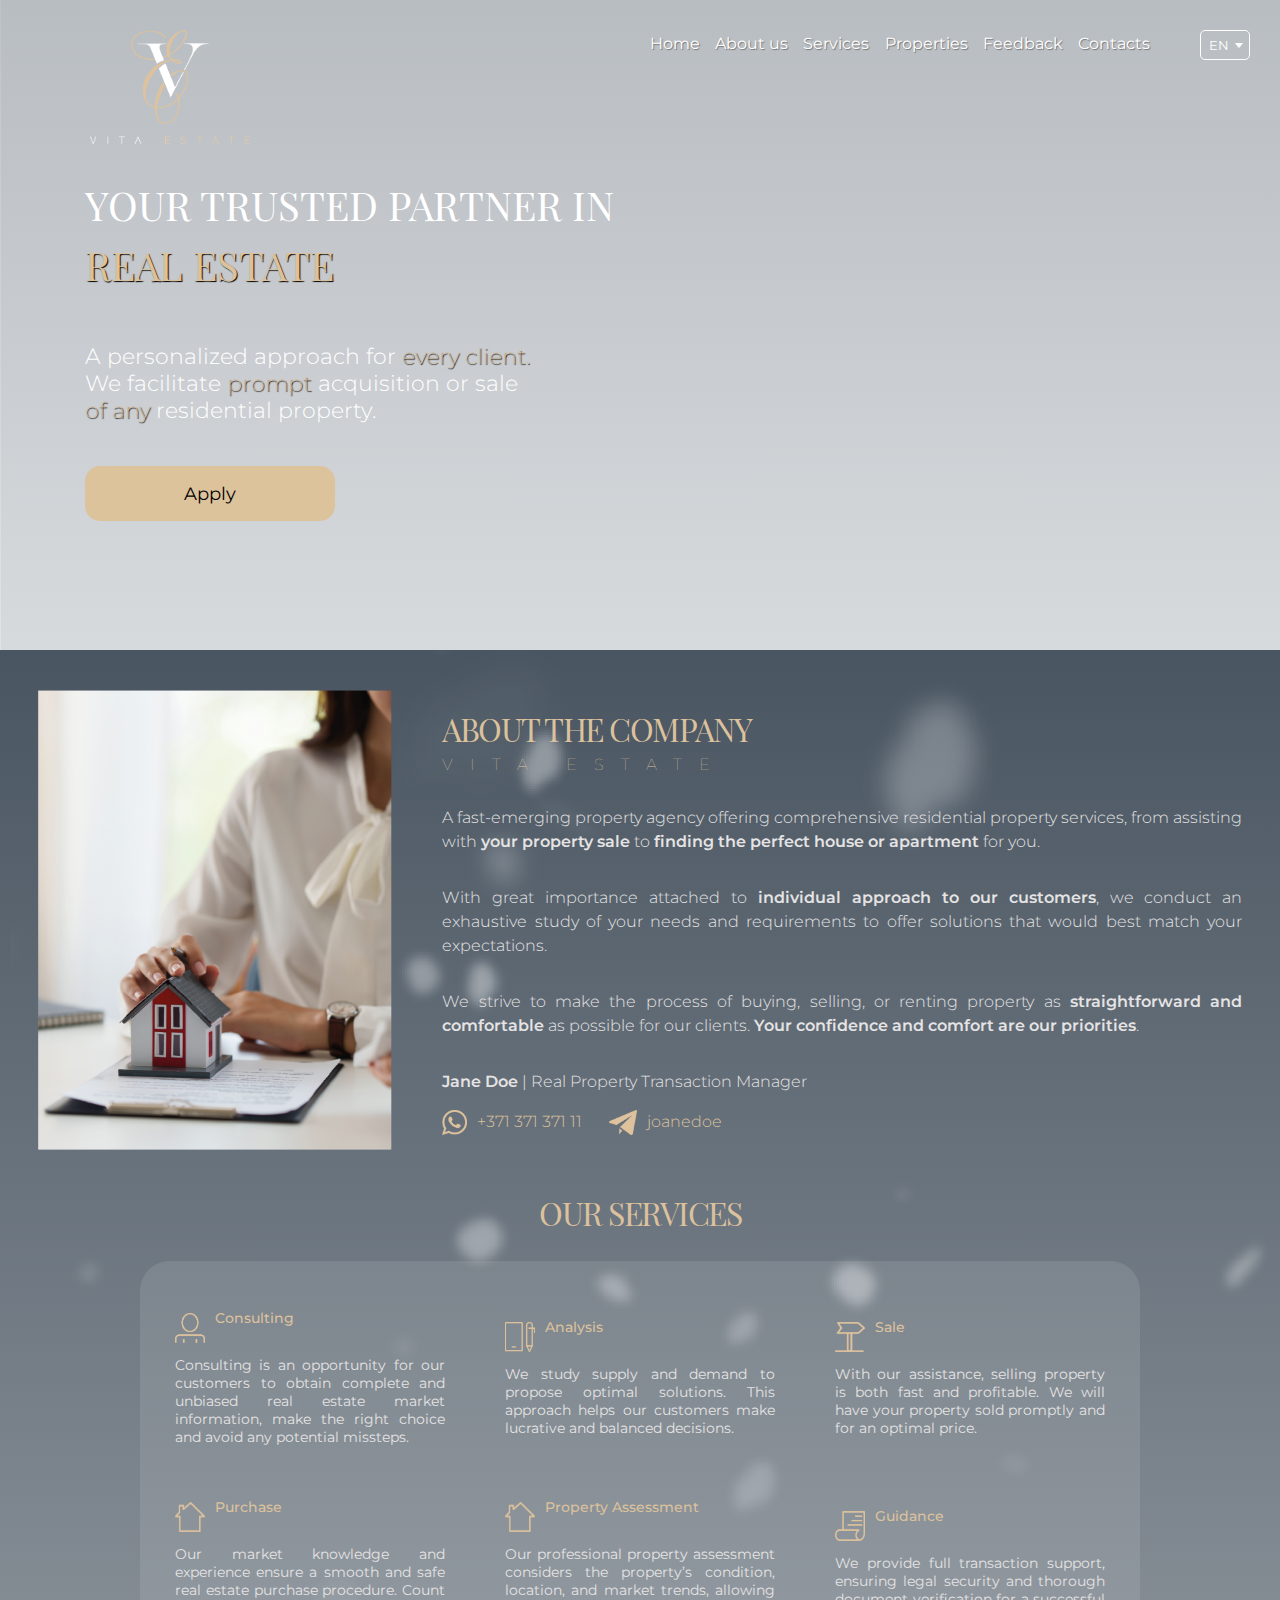
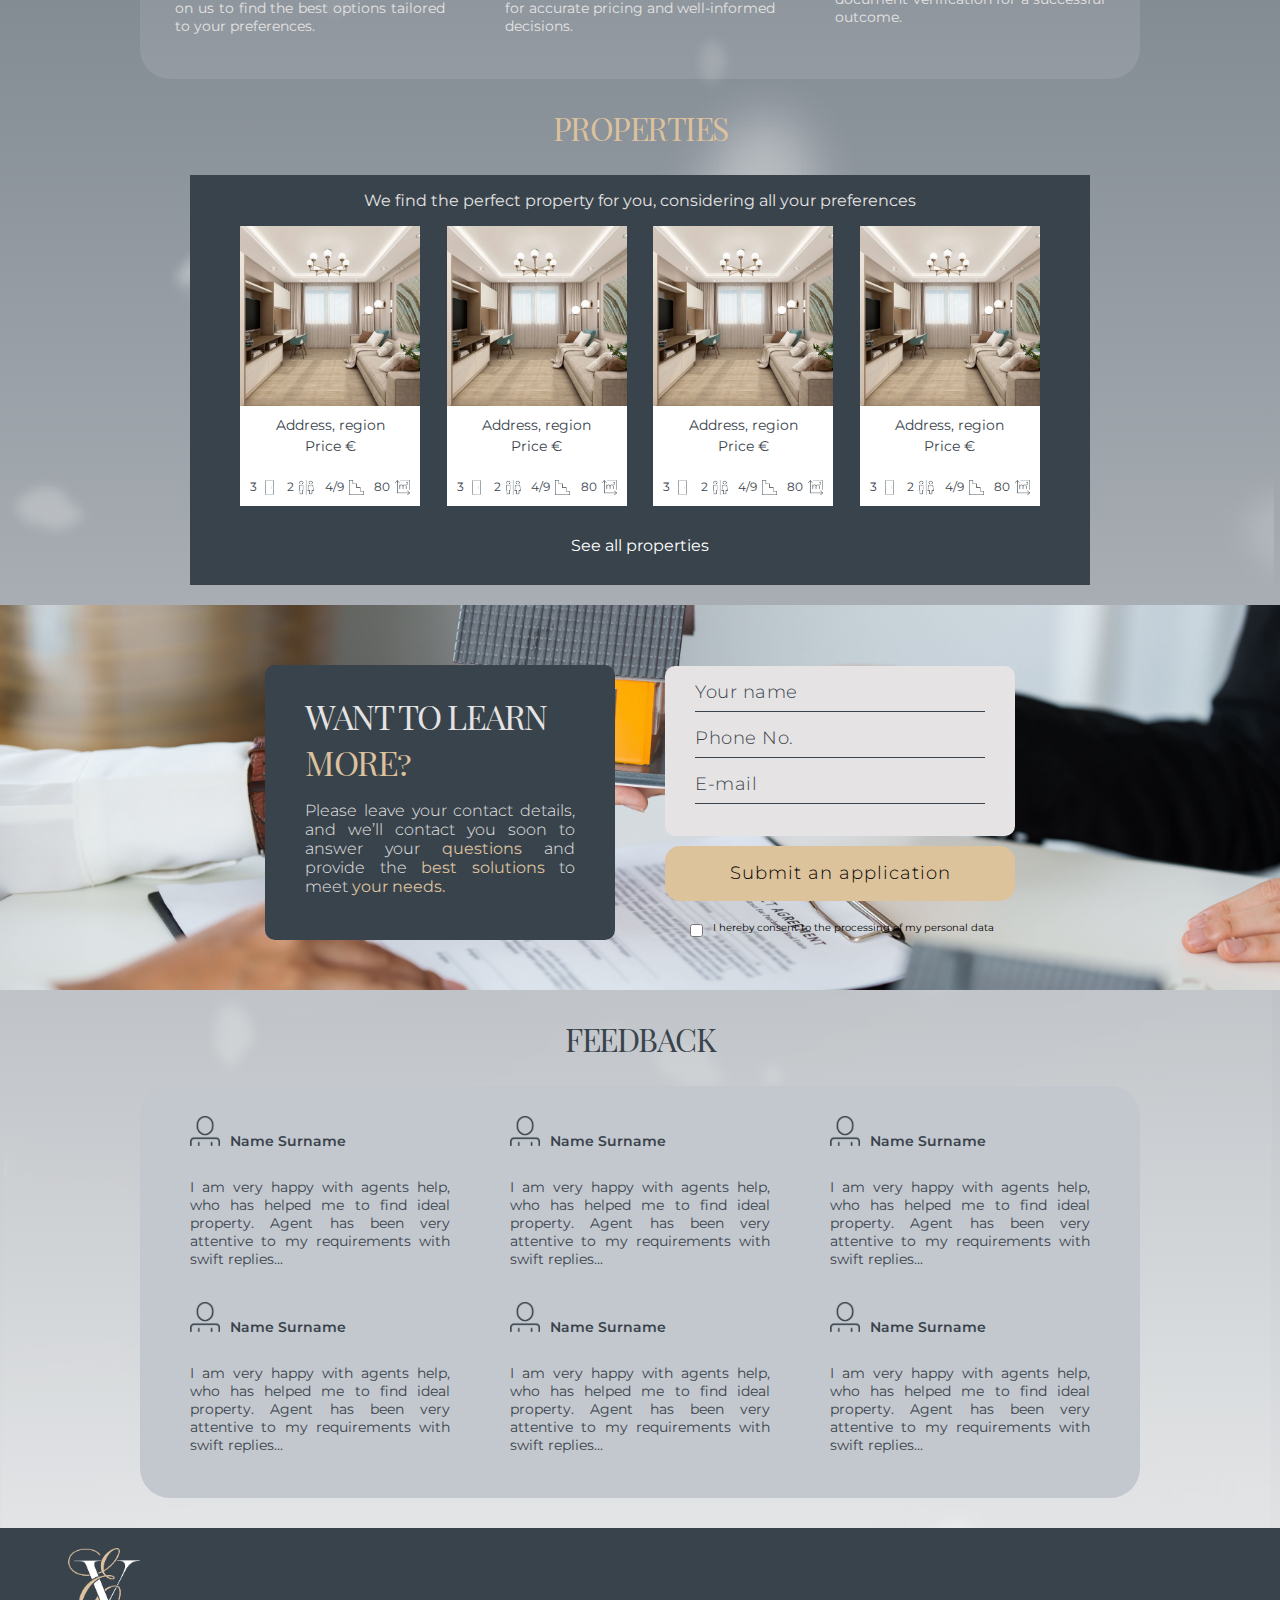
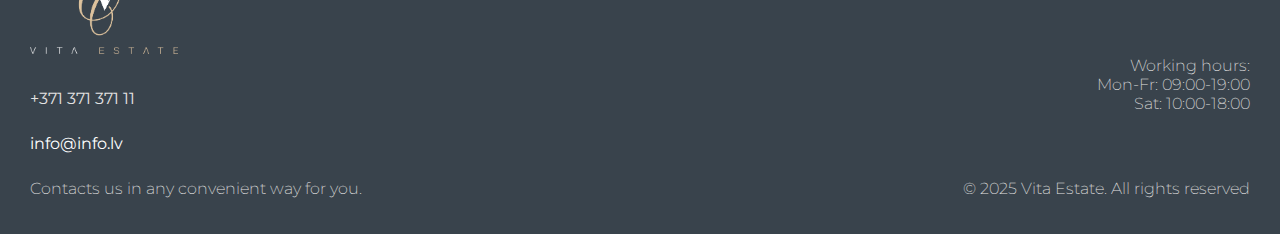
==== commit 99e80a2e: "Rename files and folders" ====
--- a/index.html
+++ b/index.html
@@ -18,7 +18,7 @@
         <a href="index.html">
           <img
             class="header_logo"
-            src="resources/Блок 1 - Главная/лого.png"
+            src="resources/Block 1 - Main/logo.png"
             alt="Company logo"
           />
         </a>
@@ -59,7 +59,7 @@
       <section class="about">
         <div>
           <img
-            src="resources/Блок 2 - О компании/картинка.png"
+            src="resources/Block 2 - About company/image-woman-office.png"
             alt="woman holding toy house"
           />
         </div>
@@ -91,7 +91,7 @@
             <span class="watsapp text-style">
               <a href="https://t.me/yourusername" target="_blank">
                 <img
-                  src="/resources/Блок 2 - О компании/whatsapp.png"
+                  src="resources/Block 2 - About company/whatsapp.png"
                   alt="watsapp application icon"
                 />+371 371 371 11
               </a>
@@ -99,7 +99,7 @@
             <span class="telegram text-style">
               <a href="https://wa.me/yourphonenumber" target="_blank">
                 <img
-                  src="/resources/Блок 2 - О компании/telegram.png"
+                  src="resources/Block 2 - About company/telegram.png"
                   alt="telegram application icon"
                 />joanedoe
               </a>
@@ -115,7 +115,7 @@
           <article class="services">
             <div>
               <img
-                src="/resources/Блок 3 - Наши услуги/консультация.png"
+                src="resources/Block 3 - Our services/consulting.png"
                 alt="human silhouette icon"
               />
               <h4>Consulting</h4>
@@ -130,7 +130,7 @@
           <article class="services">
             <div>
               <img
-                src="/resources/Блок 3 - Наши услуги/анализ.png"
+                src="resources/Block 3 - Our services/analysis.png"
                 alt="notebook with pencil icon"
               />
               <h4>Analysis</h4>
@@ -145,7 +145,7 @@
           <article class="services">
             <div>
               <img
-                src="/resources/Блок 3 - Наши услуги/продажа.png"
+                src="resources/Block 3 - Our services/sale.png"
                 alt="pointing sign icon"
               />
               <h4>Sale</h4>
@@ -159,7 +159,7 @@
           <article class="services">
             <div>
               <img
-                src="/resources/Блок 3 - Наши услуги/покупка.png"
+                src="resources/Block 3 - Our services/purchase.png"
                 alt="house silhouette icon"
               />
               <h4>Purchase</h4>
@@ -174,7 +174,7 @@
           <article class="services">
             <div>
               <img
-                src="/resources/Блок 3 - Наши услуги/оценка.png"
+                src="resources/Block 3 - Our services/purchase.png"
                 alt="notepad with pen icon"
               />
               <h4>Property Assessment</h4>
@@ -189,7 +189,7 @@
           <article class="services">
             <div>
               <img
-                src="/resources/Блок 3 - Наши услуги/сопровождение.png"
+                src="resources/Block 3 - Our services/guidance.png"
                 alt="paper document icon"
               />
               <h4>Guidance</h4>
@@ -214,7 +214,7 @@
             <div>
               <a href="">
                 <img
-                  src="/resources/Блок 4 - Объекты/dizain-kvartir-4.webp"
+                  src="resources/Block 4 - Properties/dizain-kvartir-4.webp"
                   alt="apartment inside view"
                 />
               </a>
@@ -226,7 +226,7 @@
                 <span>
                   <p>3</p>
                   <img
-                    src="/resources/Блок 4 - Объекты/дверь.png"
+                    src="resources/Block 4 - Properties/door.png"
                     alt="door icon"
                   />
                 </span>
@@ -234,7 +234,7 @@
                 <span>
                   <p>2</p>
                   <img
-                    src="/resources/Блок 4 - Объекты/санузел.png"
+                    src="resources/Block 4 - Properties/vc.png"
                     alt="wc icon"
                   />
                 </span>
@@ -242,7 +242,7 @@
                 <span>
                   <p>4/9</p>
                   <img
-                    src="/resources/Блок 4 - Объекты/этаж.png"
+                    src="resources/Block 4 - Properties/level.png"
                     alt="ladder icon"
                   />
                 </span>
@@ -250,7 +250,7 @@
                 <span>
                   <p>80</p>
                   <img
-                    src="/resources/Блок 4 - Объекты/площадь.png"
+                    src="resources/Block 4 - Properties/area.png"
                     alt="area icon"
                   />
                 </span>
@@ -260,7 +260,7 @@
             <div>
               <a href="">
                 <img
-                  src="/resources/Блок 4 - Объекты/dizain-kvartir-4.webp"
+                  src="resources/Block 4 - Properties/dizain-kvartir-4.webp"
                   alt="apartment inside view"
                 />
               </a>
@@ -272,7 +272,7 @@
                 <span>
                   <p>3</p>
                   <img
-                    src="/resources/Блок 4 - Объекты/дверь.png"
+                    src="resources/Block 4 - Properties/door.png"
                     alt="door icon"
                   />
                 </span>
@@ -280,7 +280,7 @@
                 <span>
                   <p>2</p>
                   <img
-                    src="/resources/Блок 4 - Объекты/санузел.png"
+                    src="resources/Block 4 - Properties/vc.png"
                     alt="toilet icon"
                   />
                 </span>
@@ -288,7 +288,7 @@
                 <span>
                   <p>4/9</p>
                   <img
-                    src="/resources/Блок 4 - Объекты/этаж.png"
+                    src="resources/Block 4 - Properties/level.png"
                     alt="ladder icon"
                   />
                 </span>
@@ -296,7 +296,7 @@
                 <span>
                   <p>80</p>
                   <img
-                    src="/resources/Блок 4 - Объекты/площадь.png"
+                    src="resources/Block 4 - Properties/area.png"
                     alt="area icon"
                   />
                 </span>
@@ -306,7 +306,7 @@
             <div class="hide_on_mobile">
               <a href="">
                 <img
-                  src="/resources/Блок 4 - Объекты/dizain-kvartir-4.webp"
+                  src="resources/Block 4 - Properties/dizain-kvartir-4.webp"
                   alt="apartment inside view"
                 />
               </a>
@@ -318,7 +318,7 @@
                 <span>
                   <p>3</p>
                   <img
-                    src="/resources/Блок 4 - Объекты/дверь.png"
+                    src="resources/Block 4 - Properties/door.png"
                     alt="door icon"
                   />
                 </span>
@@ -326,7 +326,7 @@
                 <span>
                   <p>2</p>
                   <img
-                    src="/resources/Блок 4 - Объекты/санузел.png"
+                    src="resources/Block 4 - Properties/vc.png"
                     alt="toilet icon"
                   />
                 </span>
@@ -334,7 +334,7 @@
                 <span>
                   <p>4/9</p>
                   <img
-                    src="/resources/Блок 4 - Объекты/этаж.png"
+                    src="resources/Block 4 - Properties/level.png"
                     alt="ladder icon"
                   />
                 </span>
@@ -342,7 +342,7 @@
                 <span>
                   <p>80</p>
                   <img
-                    src="/resources/Блок 4 - Объекты/площадь.png"
+                    src="resources/Block 4 - Properties/area.png"
                     alt="area icon"
                   />
                 </span>
@@ -352,7 +352,7 @@
             <div class="hide_on_mobile">
               <a href="">
                 <img
-                  src="/resources/Блок 4 - Объекты/dizain-kvartir-4.webp"
+                  src="resources/Block 4 - Properties/dizain-kvartir-4.webp"
                   alt="apartment inside view"
                 />
               </a>
@@ -364,7 +364,7 @@
                 <span>
                   <p>3</p>
                   <img
-                    src="/resources/Блок 4 - Объекты/дверь.png"
+                    src="resources/Block 4 - Properties/door.png"
                     alt="door icon"
                   />
                 </span>
@@ -372,7 +372,7 @@
                 <span>
                   <p>2</p>
                   <img
-                    src="/resources/Блок 4 - Объекты/санузел.png"
+                    src="resources/Block 4 - Properties/vc.png"
                     alt="toilet icon"
                   />
                 </span>
@@ -380,7 +380,7 @@
                 <span>
                   <p>4/9</p>
                   <img
-                    src="/resources/Блок 4 - Объекты/этаж.png"
+                    src="resources/Block 4 - Properties/level.png"
                     alt="ladder icon"
                   />
                 </span>
@@ -388,14 +388,14 @@
                 <span>
                   <p>80</p>
                   <img
-                    src="/resources/Блок 4 - Объекты/площадь.png"
+                    src="resources/Block 4 - Properties/area.png"
                     alt="area icon"
                   />
                 </span>
               </div>
             </div>
           </div>
-          <a href="/properties.html" class="all_properties text-style"
+          <a href="properties.html" class="all_properties text-style"
             >See all properties</a
           >
         </div>
@@ -468,7 +468,7 @@
           <article class="hide_on_mobile">
             <div>
               <img
-                src="/resources/Блок 6 - Отзывы/иконка.png"
+                src="resources/Block 6 - Feedback/icon.png"
                 alt="human silhouette icon"
               />
               <p>Name Surname</p>
@@ -483,7 +483,7 @@
           <article class="hide_on_mobile">
             <div>
               <img
-                src="/resources/Блок 6 - Отзывы/иконка.png"
+                src="resources/Block 6 - Feedback/icon.png"
                 alt="human silhouette icon"
               />
               <p>Name Surname</p>
@@ -498,7 +498,7 @@
           <article class="hide_on_mobile">
             <div>
               <img
-                src="/resources/Блок 6 - Отзывы/иконка.png"
+                src="resources/Block 6 - Feedback/icon.png"
                 alt="human silhouette icon"
               />
               <p>Name Surname</p>
@@ -513,7 +513,7 @@
           <article class="hide_on_mobile">
             <div>
               <img
-                src="/resources/Блок 6 - Отзывы/иконка.png"
+                src="resources/Block 6 - Feedback/icon.png"
                 alt="human silhouette icon"
               />
               <p>Name Surname</p>
@@ -528,7 +528,7 @@
           <article>
             <div>
               <img
-                src="/resources/Блок 6 - Отзывы/иконка.png"
+                src="resources/Block 6 - Feedback/icon.png"
                 alt="human silhouette icon"
               />
               <p>Name Surname</p>
@@ -543,7 +543,7 @@
           <article>
             <div>
               <img
-                src="/resources/Блок 6 - Отзывы/иконка.png"
+                src="resources/Block 6 - Feedback/icon.png"
                 alt="human silhouette icon"
               />
               <p>Name Surname</p>
@@ -564,7 +564,7 @@
         <a href="index.html">
           <img
             class="footer_logo"
-            src="resources/Блок 1 - Главная/лого.png"
+            src="resources/Block 1 - Main/logo.png"
             alt="Company logo"
           />
         </a>
--- a/styles/style.css
+++ b/styles/style.css
@@ -9,7 +9,7 @@
 }
 
 body {
-    background-image: url('/resources/Обложка\ всего\ сайта/Обложка фон.png');
+    background-image: url('/resources/Backgoround/background.png');
 }
 
 /* ================================
@@ -19,7 +19,7 @@
 .header_section {
     display: flex;
     flex-direction: column;
-    background-image: linear-gradient(rgba(74, 85, 98, 22%), rgba(255, 255, 255, 0)),url('/resources/Блок\ 1\ -\ Главная/картинка для главной страницы.jpg');
+    background-image: linear-gradient(rgba(74, 85, 98, 22%), rgba(255, 255, 255, 0)),url("/resources/Block\ 1\ -\ Main/main-section-background.jpg");
     background-position: center;
     background-size: cover;
     background-repeat: no-repeat;
@@ -76,7 +76,7 @@
     -webkit-appearance: none;
     -moz-appearance: none;
 
-    background: url('/resources/Блок\ 1\ -\ Главная/галочка для выбора языка.png') no-repeat right center;
+    background: url('/resources/Block\ 1\ -\ Main/language-choice.png') no-repeat right center;
     background-size: 8px;
     background-color: rgba(0, 0, 0, 0.0);
     background-position: 85% center;
@@ -157,7 +157,7 @@
 
 .middle_background {
     background: 
-        url('/resources/Обложка\ всего\ сайта/Обложка_снежинки.png'),
+        url('/resources/Backgoround/flakes.png'),
         linear-gradient(to bottom, rgb(73, 85, 97), rgb(224, 226, 228));
     background-size: cover, contain;
     background-repeat: no-repeat, no-repeat;
@@ -406,7 +406,7 @@
     justify-content: space-between;
     gap: 20px;
     margin-top: 20px;
-    background-image: url('/resources/Блок\ 5\ -\ Форма\ заявки/the-real-estate-agent.jpg');
+    background-image: url('/resources/Block 5 - Submit form/the-real-estate-agent.jpg');
     background-size: cover;
     background-position: center;
     background-repeat: no-repeat;
